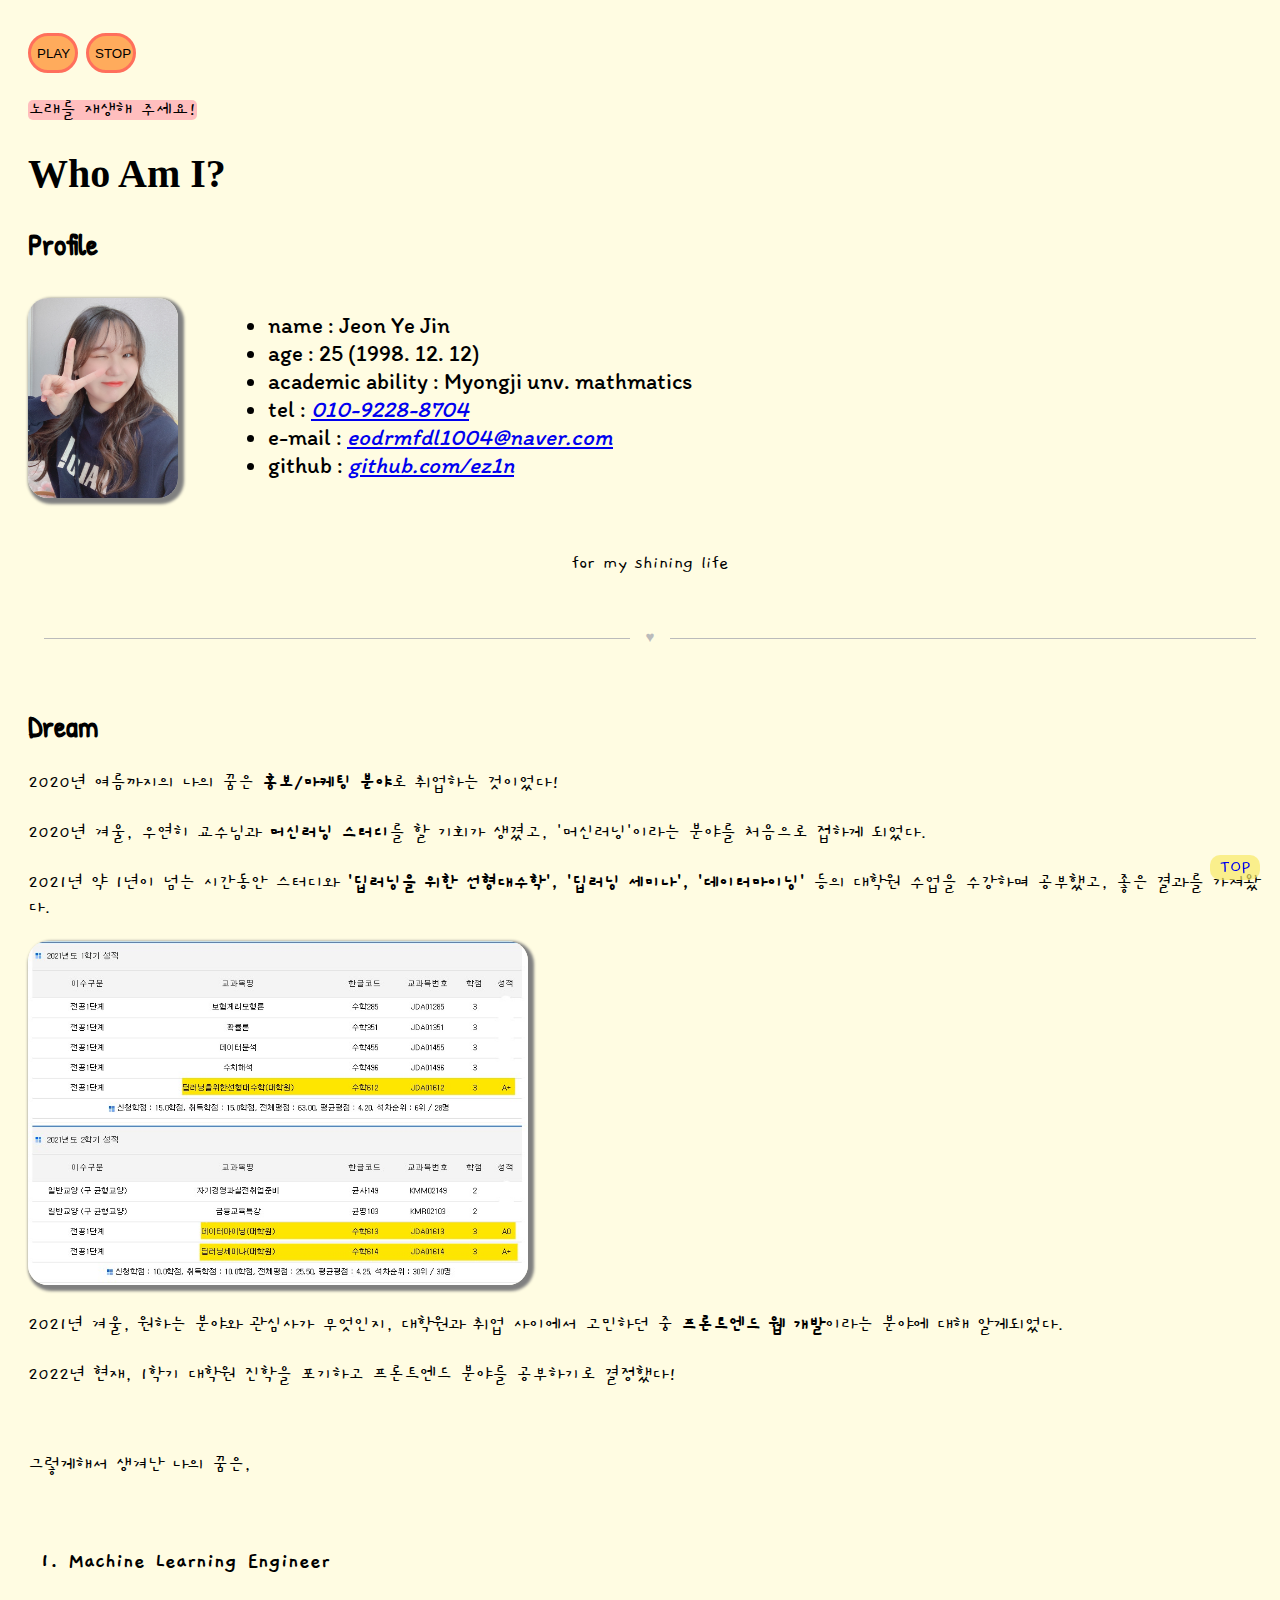
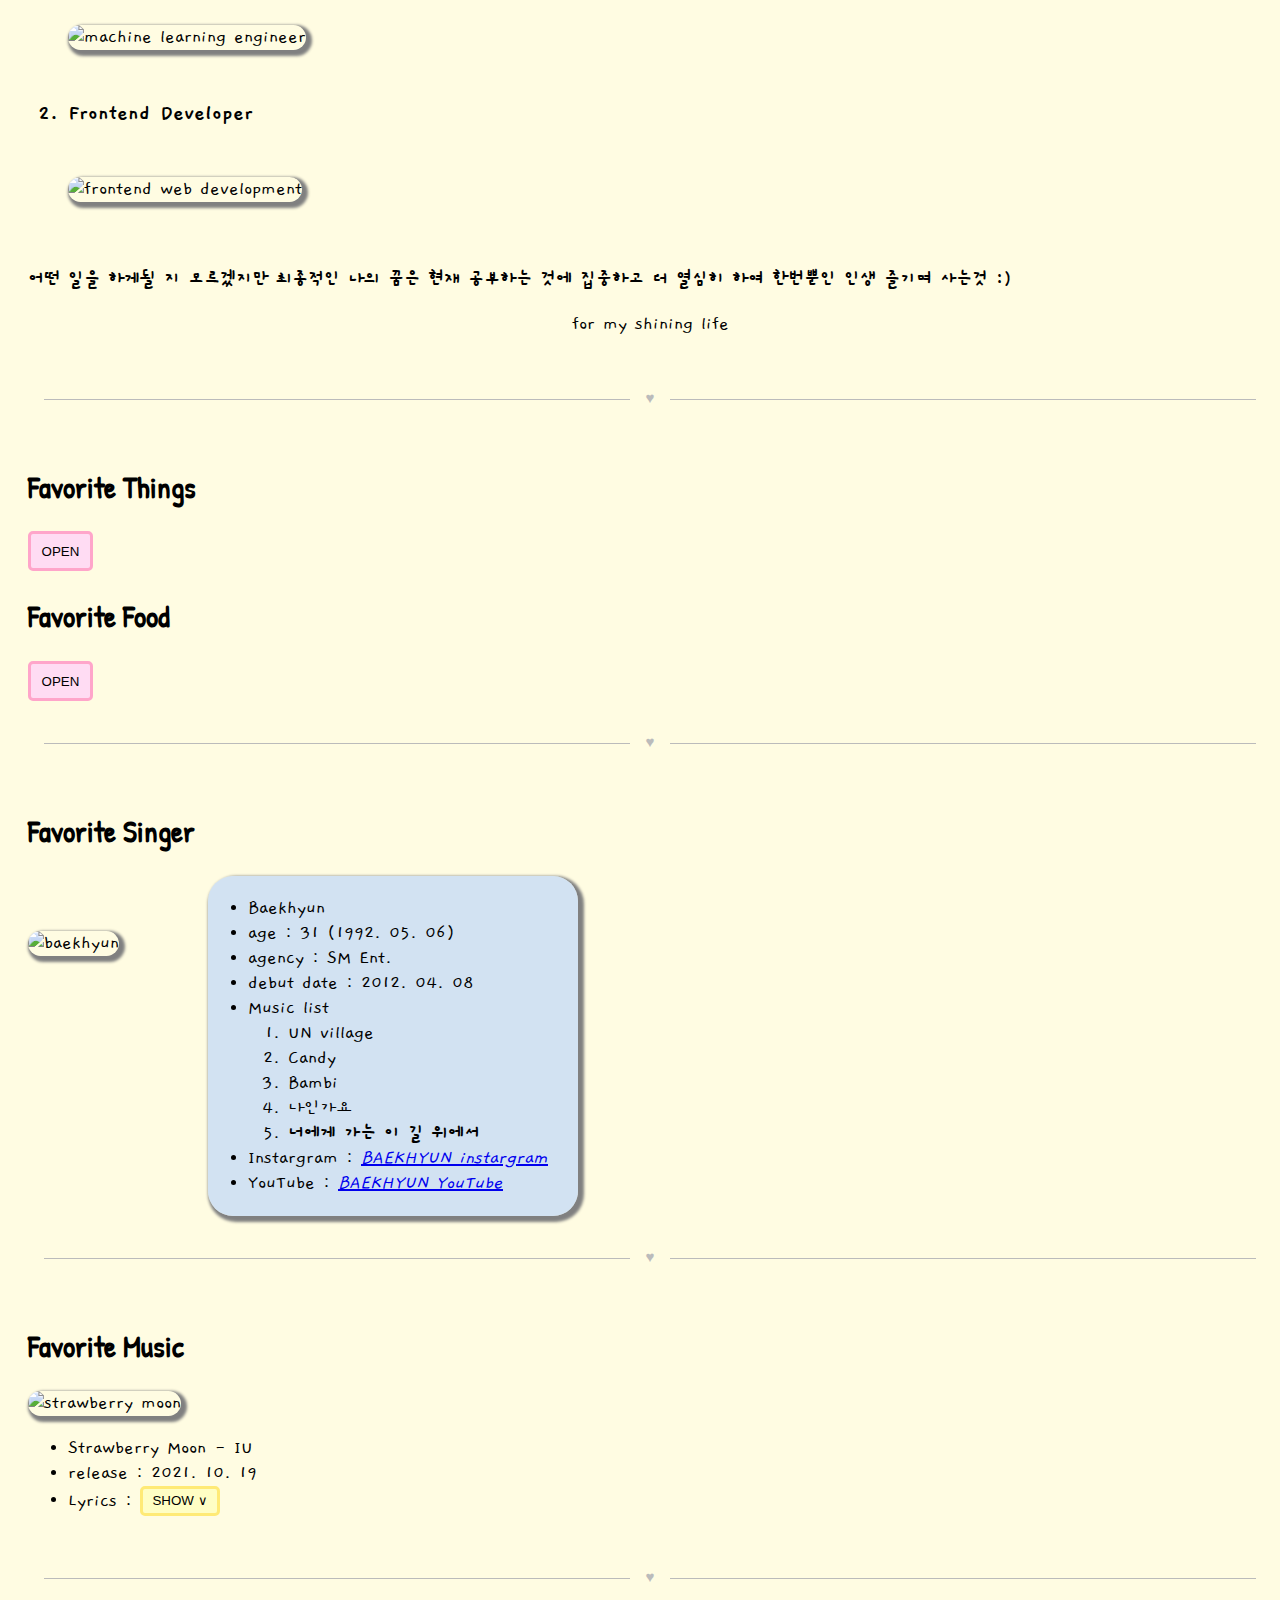
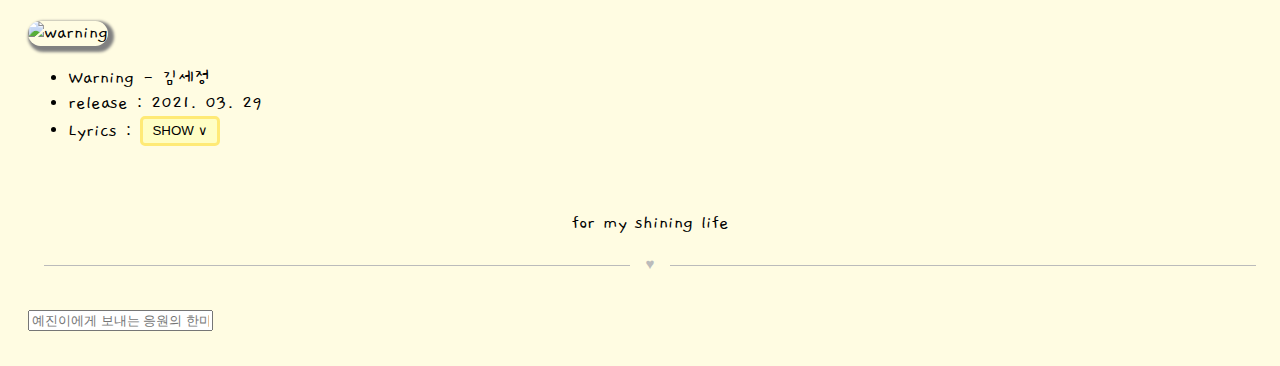
==== profile/index.html @ 033ae5cf "update my profile" ====
<!DOCTYPE html>
<html>

<head>
  <meta charset="utf-8">
  <meta name="viewport" content="width=device-width, initial-scale=1.0">
  <title>Introduce Myself</title>
  <link rel="stylesheet" href="index.css">
  <link rel="preconnect" href="https://fonts.googleapis.com">
  <link rel="preconnect" href="https://fonts.gstatic.com" crossorigin>
  <link
    href="https://fonts.googleapis.com/css2?family=Single+Day&family=Gaegu&family=Itim&family=Patrick+Hand&family=Permanent+Marker&display=swap"
    rel="stylesheet">
</head>

<body>

  <br>
  <button id="btn_play">PLAY</button>
  <button id="btn_stop">STOP</button>
  <br> <br>
  <span id="music">노래를 재생해 주세요!</span>

  <h1>Who Am I?</h1>

  <!--소개-->

  <h2 id="title">Profile</h2>

  <div id="profile">
    <div id="profile_img"><img id="img" src="imgaes/yejin.jpg" alt="yejin" title="yejin" width="150"></div>

    <div id="my_profile">
      <ul>
        <li>name : Jeon Ye Jin</li>
        <li>age : 25 (1998. 12. 12)</li>
        <li>academic ability : Myongji unv. mathmatics</li>
        <li>tel : <a href="telto:010-9228-8704"><em>010-9228-8704</em></a></li>
        <li>e-mail : <a href="mailto:eodrmfdl1004@naver.com"><em>eodrmfdl1004@naver.com</em></a></li>
        <li>github : <a href="http://www.github.com/ez1n" target="_blank"><em>github.com/ez1n</em></a></li>
      </ul>
    </div>
  </div>
  <br>
  <p align="center">for my shining life</p>
  <br>
  <div class="hr-sect" style="font-size: 15px;">♥</div> <br>

  <!--꿈-->

  <h2 id="title">Dream</h2>
  <p id="dream">
    2020년 여름까지의 나의 꿈은 <strong>홍보/마케팅 분야</strong>로 취업하는 것이었다!
    <br><br>2020년 겨울, 우연히 교수님과 <strong>머신러닝 스터디</strong>를 할 기회가 생겼고, '머신러닝'이라는 분야를 처음으로 접하게 되었다.
    <br><br>2021년 약 1년이 넘는 시간동안 스터디와 <strong>'딥러닝을 위한 선형대수학', '딥러닝 세미나', '데이터마이닝'</strong> 등의 대학원 수업을 수강하며 공부했고, 좋은 결과를
    가져왔다.
  </p>
  <img src="imgaes/grade.jpg" id="img" alt="grade" title="grade" width="500">
  <p id="dream">
    2021년 겨울, 원하는 분야와 관심사가 무엇인지, 대학원과 취업 사이에서 고민하던 중 <strong>프론트엔드 웹 개발</strong>이라는 분야에 대해 알게되었다.
    <br><br>2022년 현재, 1학기 대학원 진학을 포기하고 프론트엔드 분야를 공부하기로 결정했다!
  </p>
  <br>
  <p id="dream">그렇게해서 생겨난 나의 꿈은, </p> <br>
  <ol>
    <h3>
      <li>Machine Learning Engineer</li>
    </h3> <br>
    <img
      src="https://cdn.inflearn.com/public/courses/326805/cover/eb8e8f16-8abe-40e0-8fe9-686a8b081ac3/Artboard%201.png"
      id="img" alt="machine learning engineer" title="machine learning engineer" height="150">
    <br><br>
    <h3>
      <li>Frontend Developer</li>
    </h3> <br>
    <img src="https://blog.kakaocdn.net/dn/xZTsA/btq6nBzJfZ3/FVGyEUNJ4wwdUVN7MMKBhk/img.jpg" id="img"
      alt="frontend web development" title="frontend web development" height="150">
  </ol>
  <br>
  <p><strong>어떤 일을 하게될 지 모르겠지만 최종적인 나의 꿈은 현재 공부하는 것에 집중하고 더 열심히 하여 한번뿐인 인생 즐기며 사는것 :)</strong></p>
  <p align="center">for my shining life</p>

  <br>
  <div class="hr-sect" style="font-size: 15px;">♥</div> <br>

  <!--좋아하는 것-->

  <h2 id="title">Favorite Things</h2>
  <button id="btn_favorite_things_open">OPEN</button>
  <div id="favorite_things"></div>

  <!--좋아하는 음식-->

  <h2 id="title">Favorite Food</h2>
  <button id="btn_favorite_food_open">OPEN</button>
  <div id="favorite_food"></div>
  <br>
  <div class="hr-sect" style="font-size: 15px;">♥</div> <br>

  <!--좋아하는 가수-->

  <h2 id="title">Favorite Singer</h2>
  <div id="favorite_singer">
    <div id="favorite_singer_img">
      <img id="img"
        src="http://file3.instiz.net/data/cached_img/upload/2018/09/09/3/add18847a7efe98b376d1e7bfe4975ae.jpg"
        alt="baekhyun" title="favorite singer" width="150">
    </div>
    <div id="singer">
      <ul>
        <li>Baekhyun</li>
        <li>age : 31 (1992. 05. 06)</li>
        <li>agency : SM Ent.</li>
        <li>debut date : 2012. 04. 08</li>
        <li>Music list</li>
        <ol>
          <li>UN village</li>
          <li>Candy</li>
          <li>Bambi</li>
          <li id=>나인가요</li>
          <li><strong>너에게 가는 이 길 위에서</strong></li>
        </ol>
        <li>Instargram : <a href="https://www.instagram.com/baekhyunee_exo/" target="_blank"><em>BAEKHYUN
              instargram</em></a></li>
        <li>YouTube : <a href="https://www.youtube.com/c/baekhyun" target="_blank"><em>BAEKHYUN YouTube</em></a></li>
      </ul>
    </div>
  </div>
  <br>
  <div class="hr-sect" style="font-size: 15px;">♥</div> <br>

  <!--좋아하는 노래-->

  <h2 id="title">Favorite Music</h2>
  <img
    src="https://cdnimg.melon.co.kr/cm2/album/images/107/43/453/10743453_20211018165252_500.jpg?4a230414088a35eeff232020daf65806"
    id="img" alt="strawberry moon" title="IU-strawberry moon" width="150">
  <ul>
    <li>Strawberry Moon - IU</li>
    <li>release : 2021. 10. 19</li>
    <li>Lyrics : <button id="btn_IU_lyrics">SHOW ∨</button>
      <div id="strawberry_moon_lyrics"></div>
    </li>

  </ul> <br>
  <div class="hr-sect" style="font-size: 15px;">♥</div>
  <br>
  <img src="https://image.bugsm.co.kr/album/images/500/40383/4038340.jpg" id="img" alt="warning" title="김세정-warning"
    width="150">
  <ul>
    <li>Warning - 김세정</li>
    <li>release : 2021. 03. 29</li>
    <li>Lyrics : <button id="btn_sj_lyrics">SHOW ∨</button>
      <div id="warning_lyrics"></div>
    </li>
  </ul>
  <br>
  <p align="center">for my shining life</p>
  <div class="hr-sect" style="font-size: 15px;">♥</div> <br>

  <input id="cheer_message" type="text" placeholder="예진이에게 보내는 응원의 한마디!">


  <br> <br>
  <div id="top">
    <a href="#btn_play">
      <div id="top">TOP</div>
    </a>
  </div>

  <script src="index.js"></script>
</body>

</html>
---- profile/index.css ----
body {
    font-family: 'Gaegu', cursive;
    font-size: 20px;
    background-color: rgba(255, 251, 218, 0.781);
    padding-left: 20px;
    /*드래그 방지*/
    -webkit-user-select:none; 
    -moz-user-select:none; 
    -ms-user-select:none; 
    user-select:none;
}

h1 {
    font-family: 'Permanent Marker', cursive;
}

h2 {
    font-family: 'Patrick Hand', cursive;
}

#my_profile {
    font-family: 'Itim', cursive;
    font-size: 23px;
}

a:hover {
    color: lightpink;
}

#singer {
    background-color: rgba(182, 210, 252, 0.61);
    width: 370px; height: auto;
    border-radius: 25px;
    box-shadow: 3px 3px 3px 3px gray;
}

#lyrics {
    font-family: 'Single Day', cursive;
}

#img {
    border-radius: 20px;
    box-shadow: 3px 3px 3px 3px gray;
}

button {
    width:50px; height: 40px;
    background-color: rgb(255, 171, 92);
    border-radius: 70px;
    border: 3px solid rgb(255, 111, 92);
}

button:hover {
    cursor:pointer;
    background-color: rgb(255, 133, 20);
    box-shadow: 2px 2px 2px 2px lightgray;
}

#music {
    background-color: rgb(255, 190, 190);
    border-radius: 5px;
}

#profile {
    display: flex;
}

#profile_img {
    padding-top: 10px;
    width: 200px;
}

#my_profile {
    width: 500px;
}

#family {
    display: flex;
}

#family_members {
    width: 180px;
    text-align: center;
}

#travel {
    display: flex;
}

#trip {
    width: 180px;
    text-align: center;
    padding-bottom: 10px;
}

#friends {
    display: flex;
}

#friends_members {
    width: 180px;
    text-align: center;
    padding-right: 30px;
    padding-bottom: 10px;
}

#food {
    display: flex;
}

#favorite_food_list {
    width: 180px;
    text-align: center;
}

#btn_favorite_things_open {
    width: 65px;
    border-radius: 5px;
    border-color: rgb(255, 165, 202);
    background-color: rgba(255, 215, 245, 0.884);
}

#btn_favorite_food_open {
    width: 65px;
    border-radius: 5px;
    border-color: rgb(255, 165, 202);
    background-color: rgba(255, 215, 245, 0.884);
}


#top {
    position: fixed; 
    bottom: 20px;
    right: 20px;
    width: 50px;
    text-align: center;
    background-color: rgba(248, 233, 101, 0.685);
    border-radius: 10px;
}

html{
    scroll-behavior: smooth;
}

#favorite_singer {
    display: flex;
}

#favorite_singer_img {
    width: 180px;
    padding-top:55px;
}

#btn_sj_lyrics {
    width: 80px; height: 30px;
    border-radius: 5px;
    border-color: rgb(255, 234, 118);
    background-color: rgba(255, 254, 190, 0.829);
}

#btn_IU_lyrics {
    width: 80px; height: 30px;
    border-radius: 5px;
    border-color: rgb(255, 234, 118);
    background-color: rgba(255, 254, 190, 0.829);
}

#strawberry_moon_lyrics_part:hover {
    background-color:rgba(225, 174, 255, 0.322) ;
    border-radius: 10px;
    padding-left: 10px;
    padding-right: 10px;
    max-width: max-content;
}

#warning_lyrics_part:hover {
    background-color:rgba(255, 174, 241, 0.322) ;
    border-radius: 10px;
    padding-left: 10px;
    padding-right: 10px;
    max-width: max-content;
}

#text{
    height: 30px;
    width: 300px;
    text-align: center;
    background-color: rgb(218, 240, 255);
    border-color: rgb(130, 205, 255);
}

/*하트 라인*/

.hr-sect {
    display: flex;
    flex-basis: 100%;
    align-items: center;
    color: #bbb;
    font-size: 12px;
    margin: 8px 0px;
  }
  .hr-sect::before,
  .hr-sect::after {
    content: "";
    flex-grow: 1;
    background: #bbb;
    height: 1px;
    font-size: 0px;
    line-height: 0px;
    margin: 0px 16px;
  }
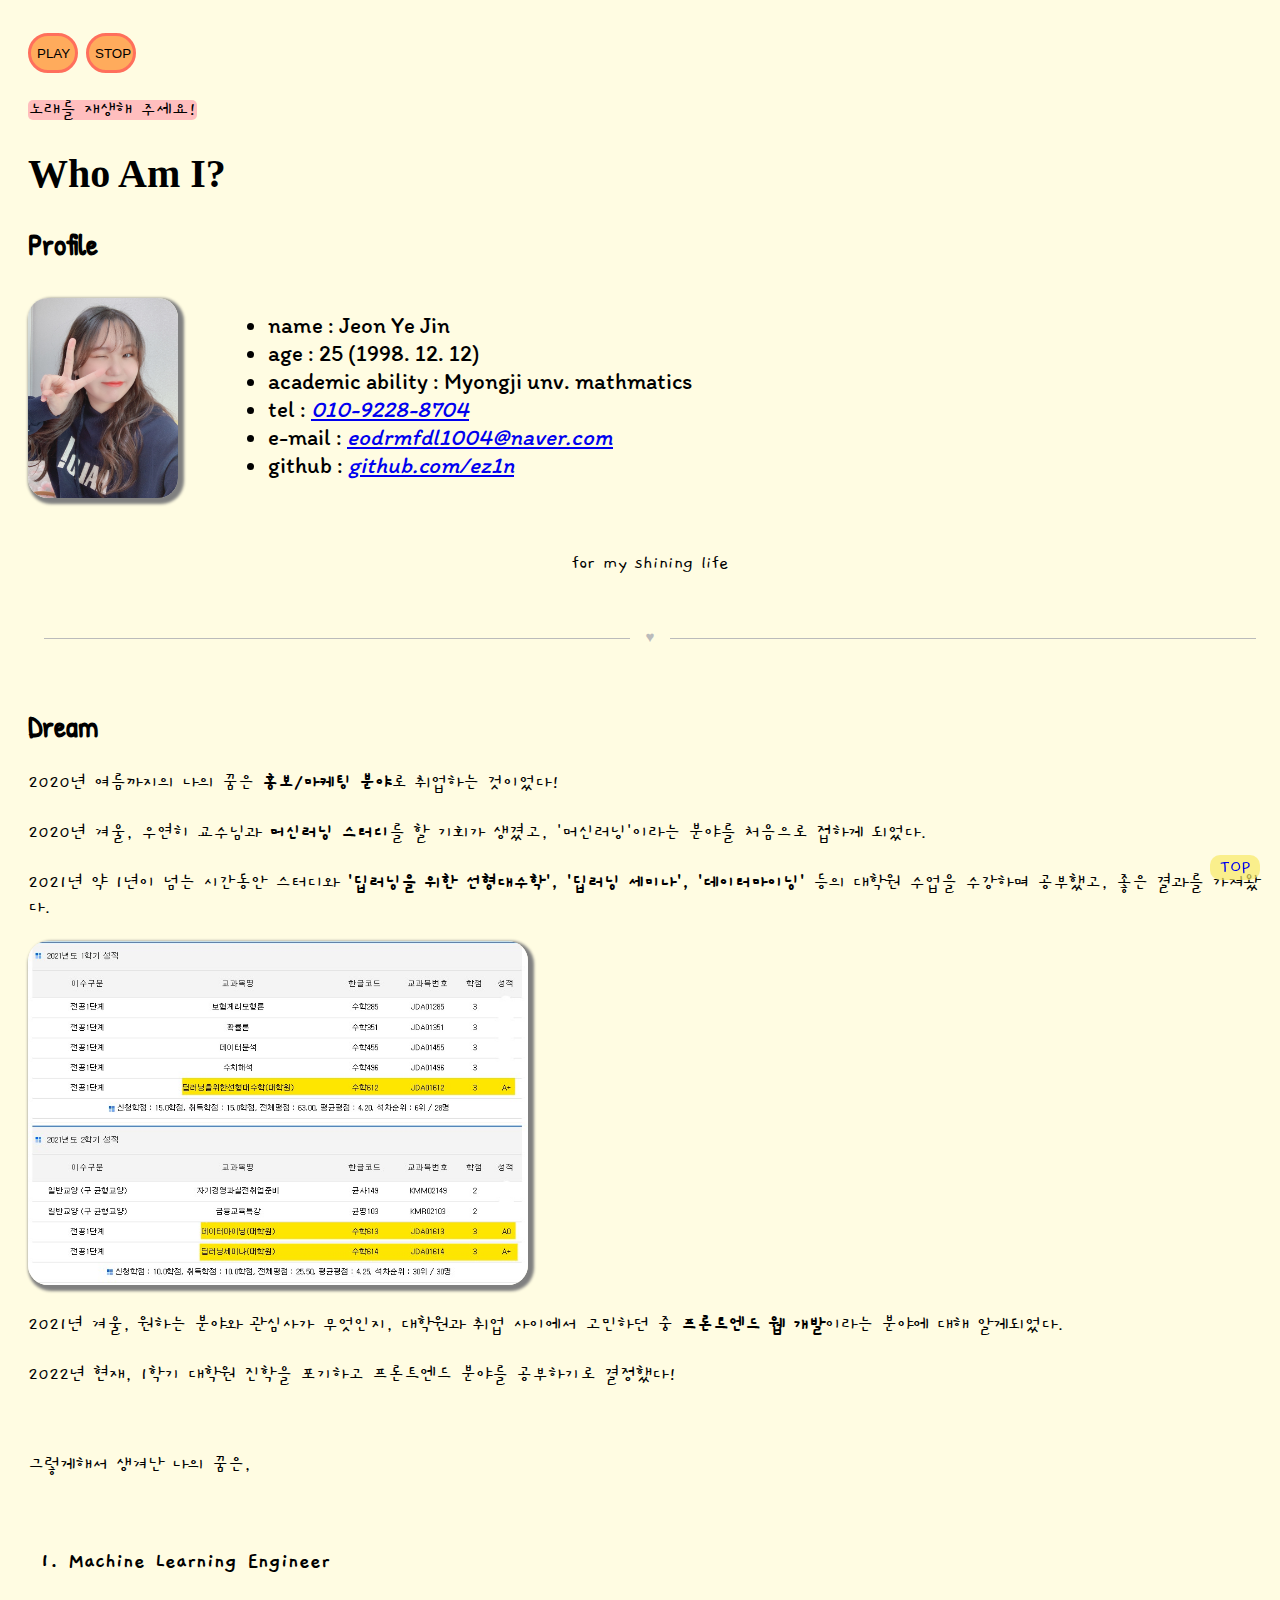
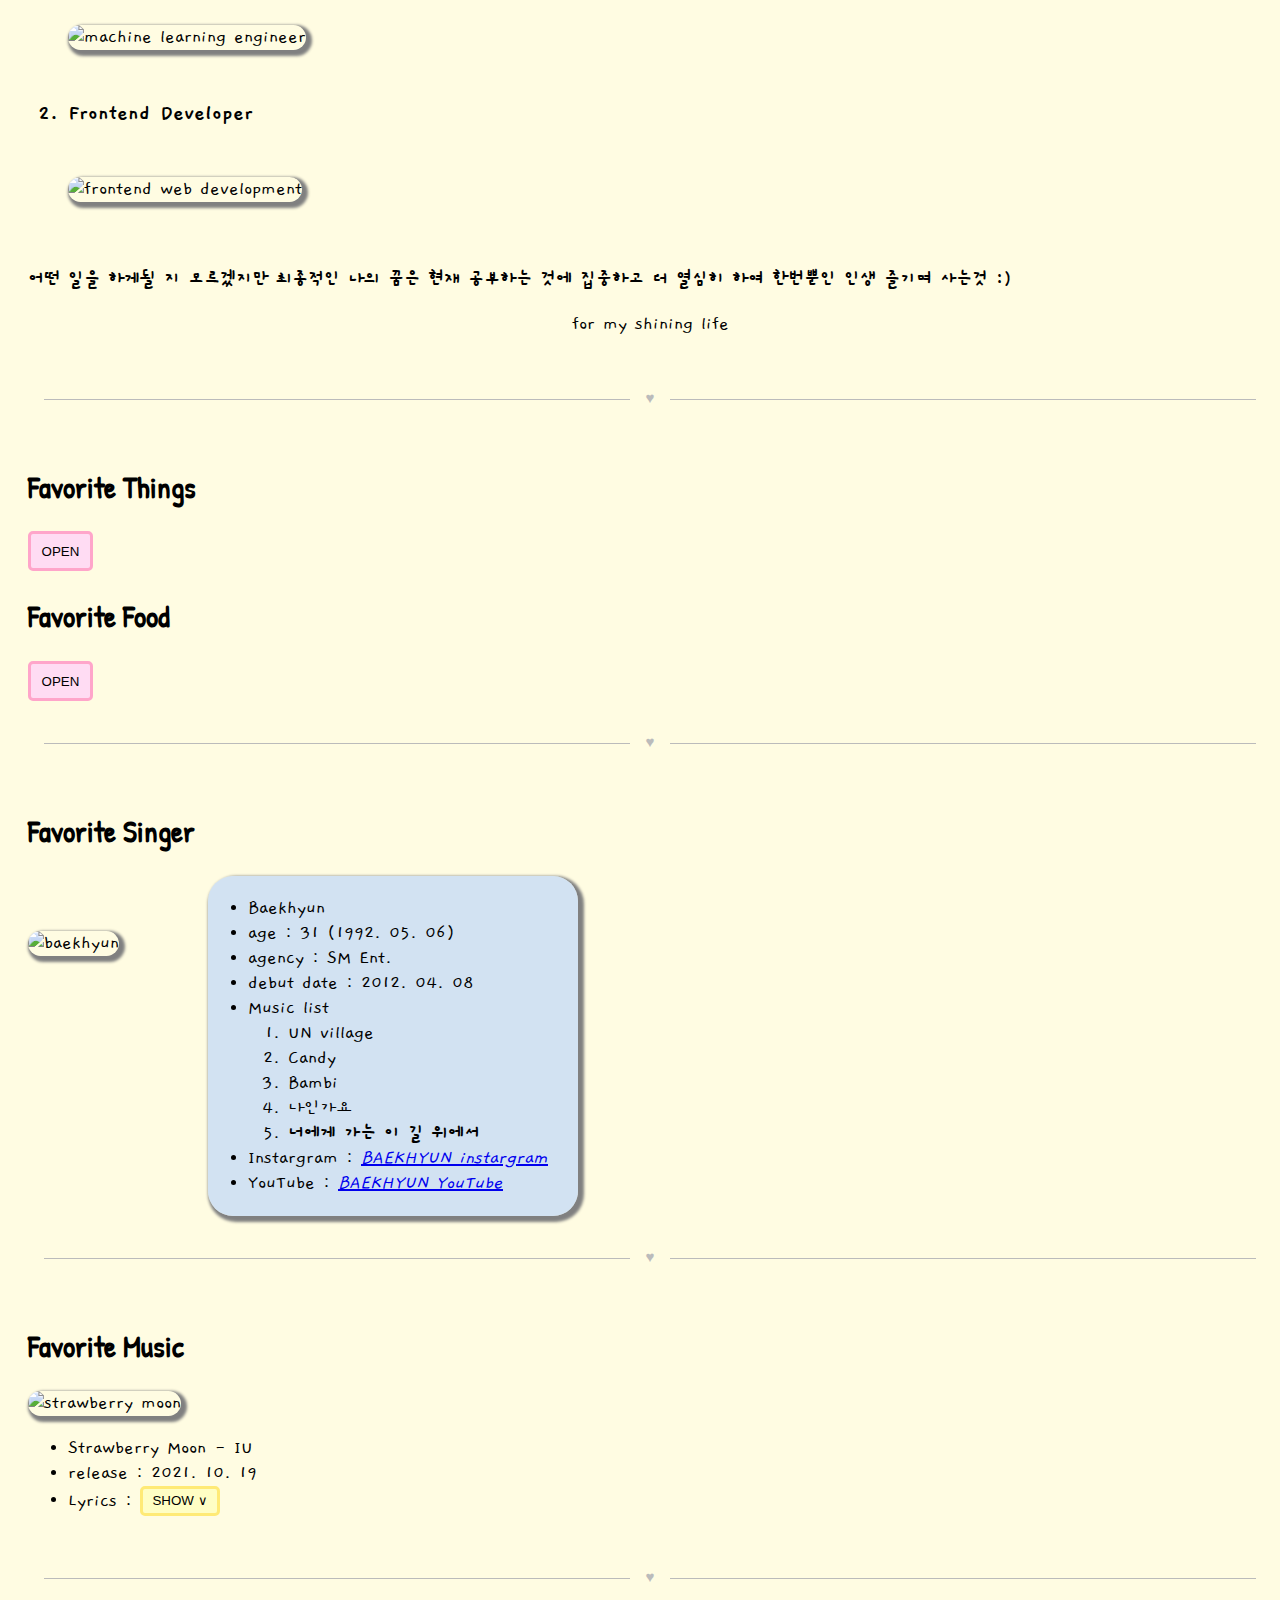
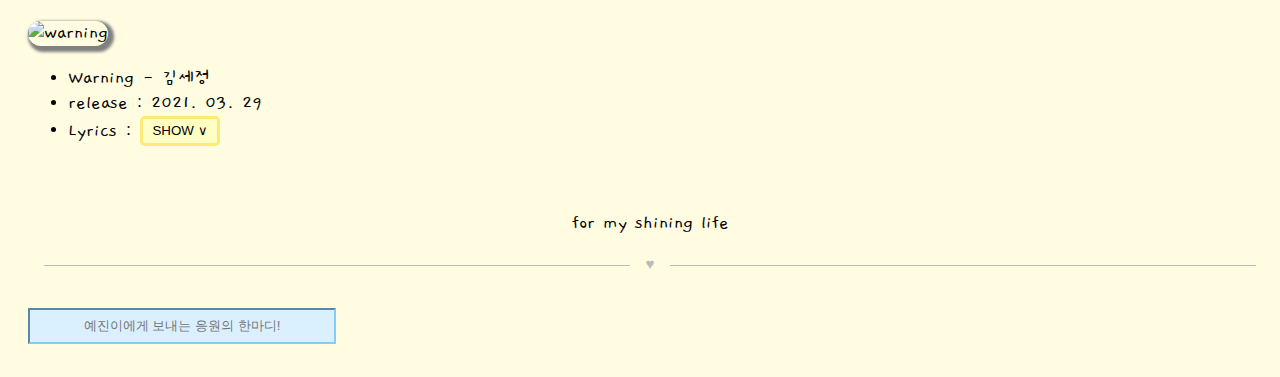
==== commit 30e1f6a1: "update my profile" ====
--- a/profile/index.html
+++ b/profile/index.html
@@ -28,7 +28,7 @@
   <h2 id="title">Profile</h2>
 
   <div id="profile">
-    <div id="profile_img"><img id="img" src="imgaes/yejin.jpg" alt="yejin" title="yejin" width="150"></div>
+    <div id="profile_img"><img id="img" src="images/yejin.jpg" alt="yejin" title="yejin" width="150"></div>
 
     <div id="my_profile">
       <ul>
@@ -55,7 +55,7 @@
     <br><br>2021년 약 1년이 넘는 시간동안 스터디와 <strong>'딥러닝을 위한 선형대수학', '딥러닝 세미나', '데이터마이닝'</strong> 등의 대학원 수업을 수강하며 공부했고, 좋은 결과를
     가져왔다.
   </p>
-  <img src="imgaes/grade.jpg" id="img" alt="grade" title="grade" width="500">
+  <img src="images/grade.jpg" id="img" alt="grade" title="grade" width="500">
   <p id="dream">
     2021년 겨울, 원하는 분야와 관심사가 무엇인지, 대학원과 취업 사이에서 고민하던 중 <strong>프론트엔드 웹 개발</strong>이라는 분야에 대해 알게되었다.
     <br><br>2022년 현재, 1학기 대학원 진학을 포기하고 프론트엔드 분야를 공부하기로 결정했다!
--- a/profile/index.css
+++ b/profile/index.css
@@ -181,7 +181,7 @@
     max-width: max-content;
 }
 
-#text{
+#cheer_message{
     height: 30px;
     width: 300px;
     text-align: center;
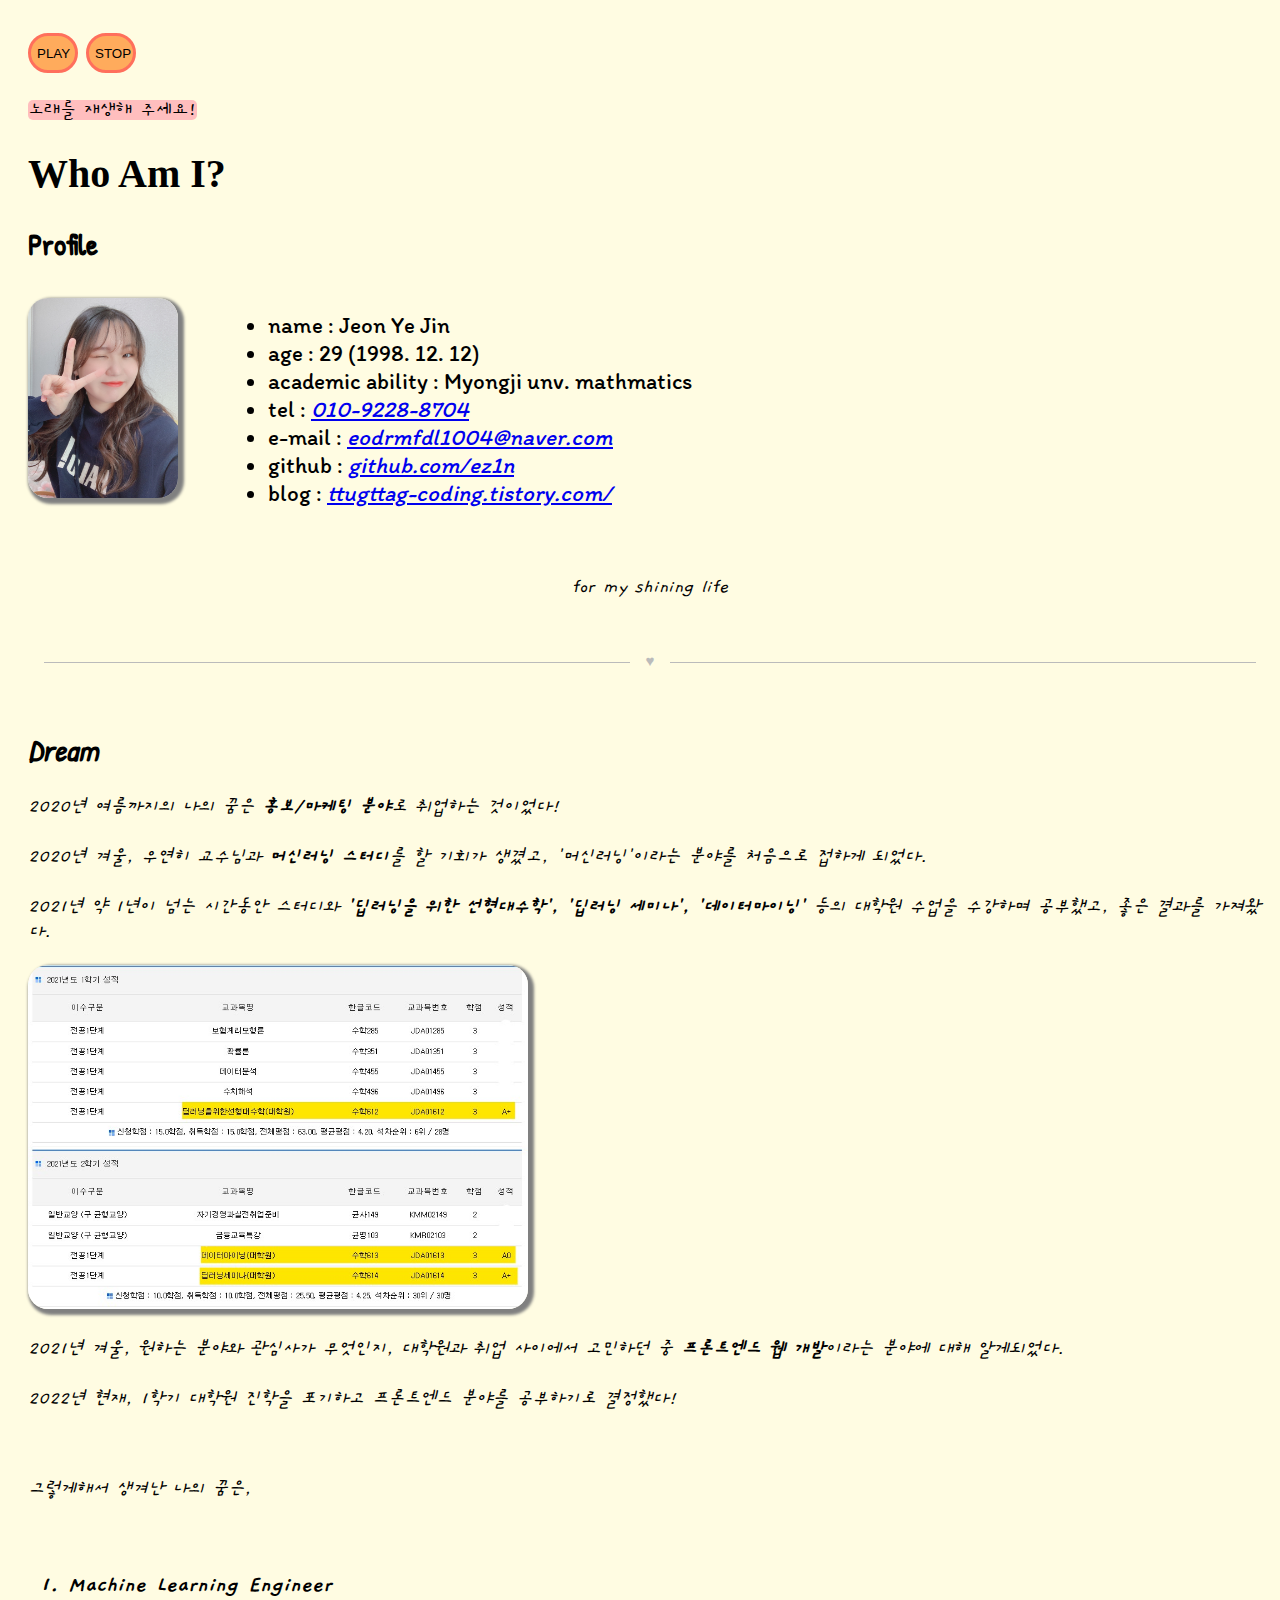
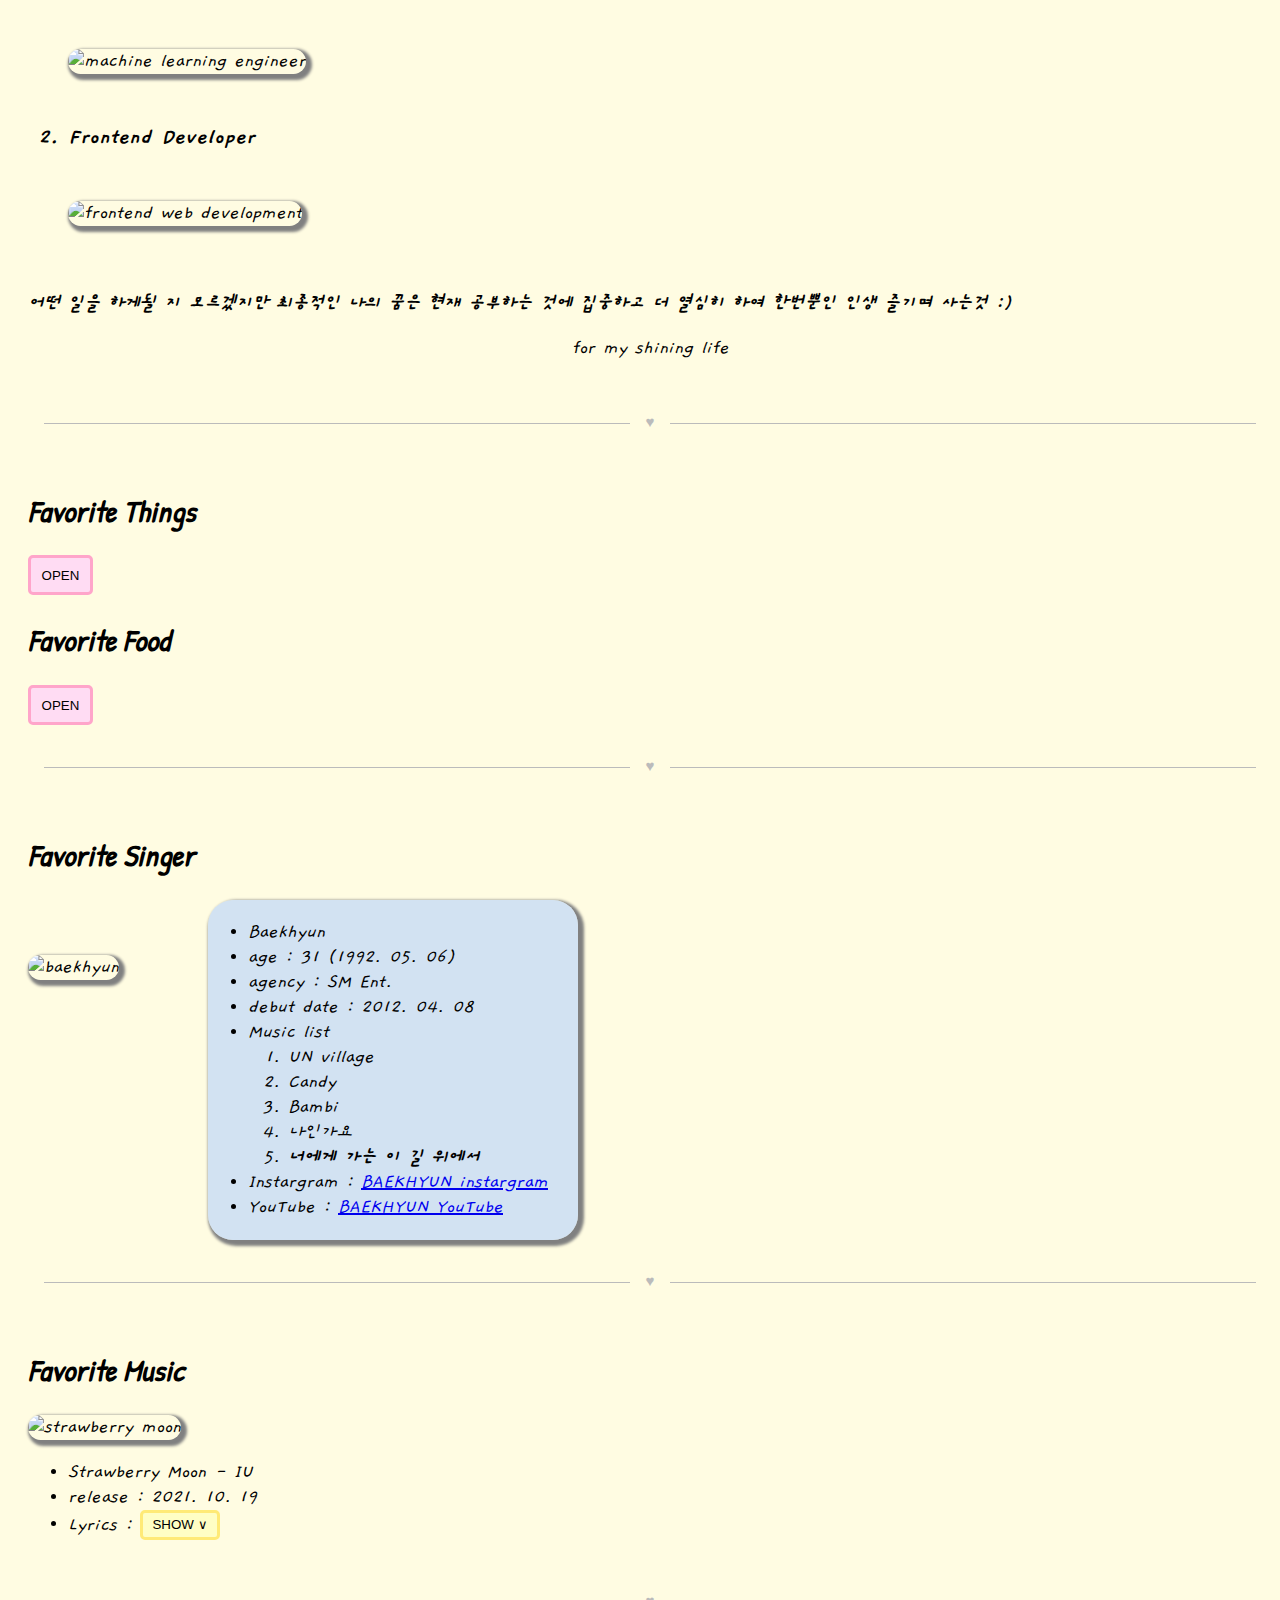
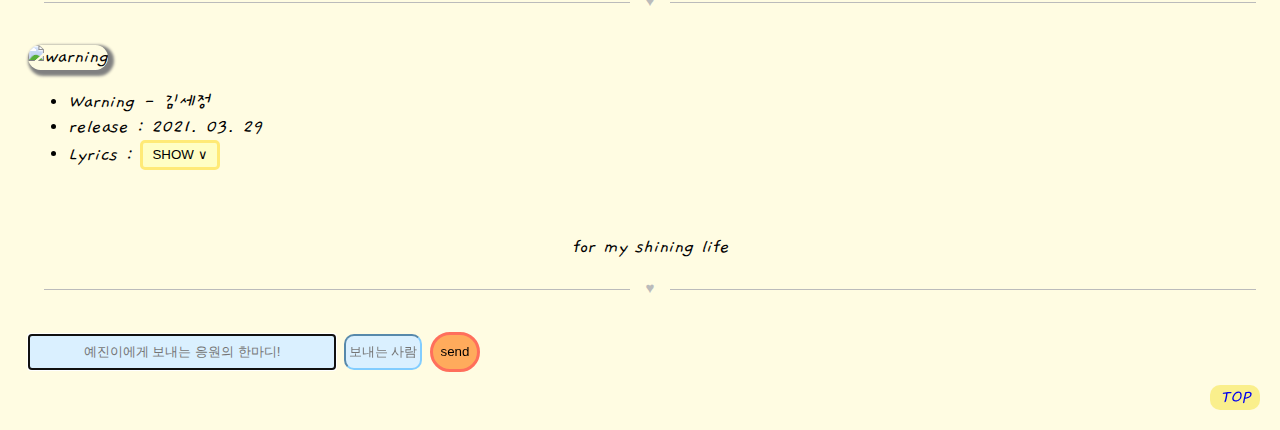
==== commit 6d974bfe: "refactoring" ====
--- a/profile/index.html
+++ b/profile/index.html
@@ -11,10 +11,10 @@
   <link
     href="https://fonts.googleapis.com/css2?family=Single+Day&family=Gaegu&family=Itim&family=Patrick+Hand&family=Permanent+Marker&display=swap"
     rel="stylesheet">
+  <link href="images/icon.png" rel="shortcut icon" type="image/x-icon">
 </head>
 
 <body>
-
   <br>
   <button id="btn_play">PLAY</button>
   <button id="btn_stop">STOP</button>
@@ -33,11 +33,12 @@
     <div id="my_profile">
       <ul>
         <li>name : Jeon Ye Jin</li>
-        <li>age : 25 (1998. 12. 12)</li>
+        <li>age : <span id="age"></span> (1998. 12. 12)</li>
         <li>academic ability : Myongji unv. mathmatics</li>
         <li>tel : <a href="telto:010-9228-8704"><em>010-9228-8704</em></a></li>
         <li>e-mail : <a href="mailto:eodrmfdl1004@naver.com"><em>eodrmfdl1004@naver.com</em></a></li>
         <li>github : <a href="http://www.github.com/ez1n" target="_blank"><em>github.com/ez1n</em></a></li>
+        <li>blog : <a href="https://ttugttag-coding.tistory.com/" target="_blank"><em>ttugttag-coding.tistory.com/<em></a></li>
       </ul>
     </div>
   </div>
@@ -158,7 +159,11 @@
   <p align="center">for my shining life</p>
   <div class="hr-sect" style="font-size: 15px;">♥</div> <br>
 
+
   <input id="cheer_message" type="text" placeholder="예진이에게 보내는 응원의 한마디!">
+  <input id="from_name" type="text" placeholder="보내는 사람">
+  <input id="send_btn" type="submit" value="send">
+  <div id="logs"></div>
 
 
   <br> <br>
@@ -169,6 +174,15 @@
   </div>
 
   <script src="index.js"></script>
+  <script type="text/javascript" src="https://cdn.jsdelivr.net/npm/@emailjs/browser@3/dist/email.min.js"></script>
+  <script type="text/javascript">
+    (function() {
+    emailjs.init("user_QWY151hZWPE3JDJdqX4NS");
+    })();
+  </script>
+
+  
+
 </body>
 
 </html>--- a/profile/index.css
+++ b/profile/index.css
@@ -43,14 +43,15 @@
     box-shadow: 3px 3px 3px 3px gray;
 }
 
-button {
+button, #send_btn {
     width:50px; height: 40px;
     background-color: rgb(255, 171, 92);
     border-radius: 70px;
     border: 3px solid rgb(255, 111, 92);
-}
-
-button:hover {
+    cursor: pointer;
+}
+
+button:hover, #send_btn:hover {
     cursor:pointer;
     background-color: rgb(255, 133, 20);
     box-shadow: 2px 2px 2px 2px lightgray;
@@ -113,20 +114,12 @@
     text-align: center;
 }
 
-#btn_favorite_things_open {
-    width: 65px;
+#btn_favorite_food_open, #btn_favorite_things_open {
+    width: 65px; height: 40px;
     border-radius: 5px;
     border-color: rgb(255, 165, 202);
     background-color: rgba(255, 215, 245, 0.884);
 }
-
-#btn_favorite_food_open {
-    width: 65px;
-    border-radius: 5px;
-    border-color: rgb(255, 165, 202);
-    background-color: rgba(255, 215, 245, 0.884);
-}
-
 
 #top {
     position: fixed; 
@@ -151,20 +144,13 @@
     padding-top:55px;
 }
 
-#btn_sj_lyrics {
+#btn_IU_lyrics, #btn_sj_lyrics {
     width: 80px; height: 30px;
     border-radius: 5px;
     border-color: rgb(255, 234, 118);
     background-color: rgba(255, 254, 190, 0.829);
 }
 
-#btn_IU_lyrics {
-    width: 80px; height: 30px;
-    border-radius: 5px;
-    border-color: rgb(255, 234, 118);
-    background-color: rgba(255, 254, 190, 0.829);
-}
-
 #strawberry_moon_lyrics_part:hover {
     background-color:rgba(225, 174, 255, 0.322) ;
     border-radius: 10px;
@@ -185,6 +171,15 @@
     height: 30px;
     width: 300px;
     text-align: center;
+    background-color: rgb(218, 240, 255);
+    border-color: rgb(130, 205, 255);
+}
+
+#from_name {
+    height: 30px;
+    width: 70px;
+    text-align: center;
+    border-radius: 10px;
     background-color: rgb(218, 240, 255);
     border-color: rgb(130, 205, 255);
 }
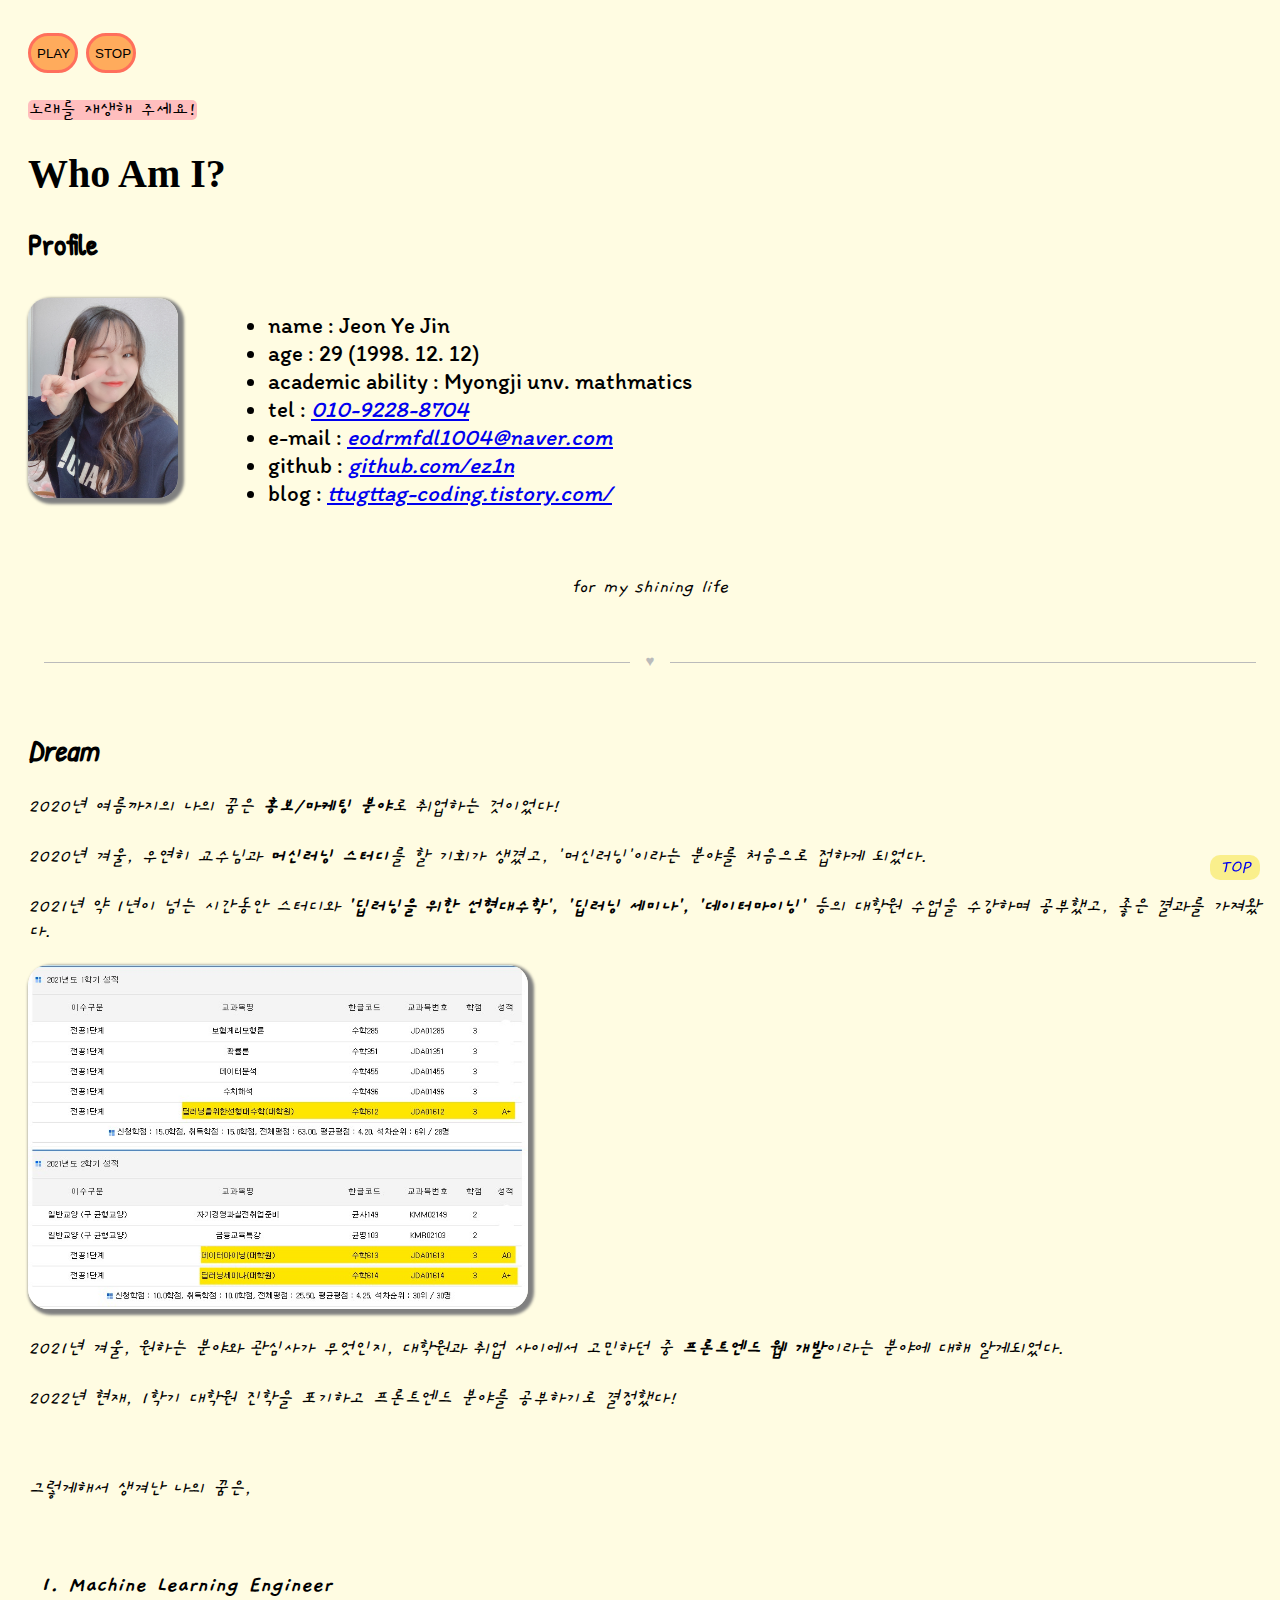
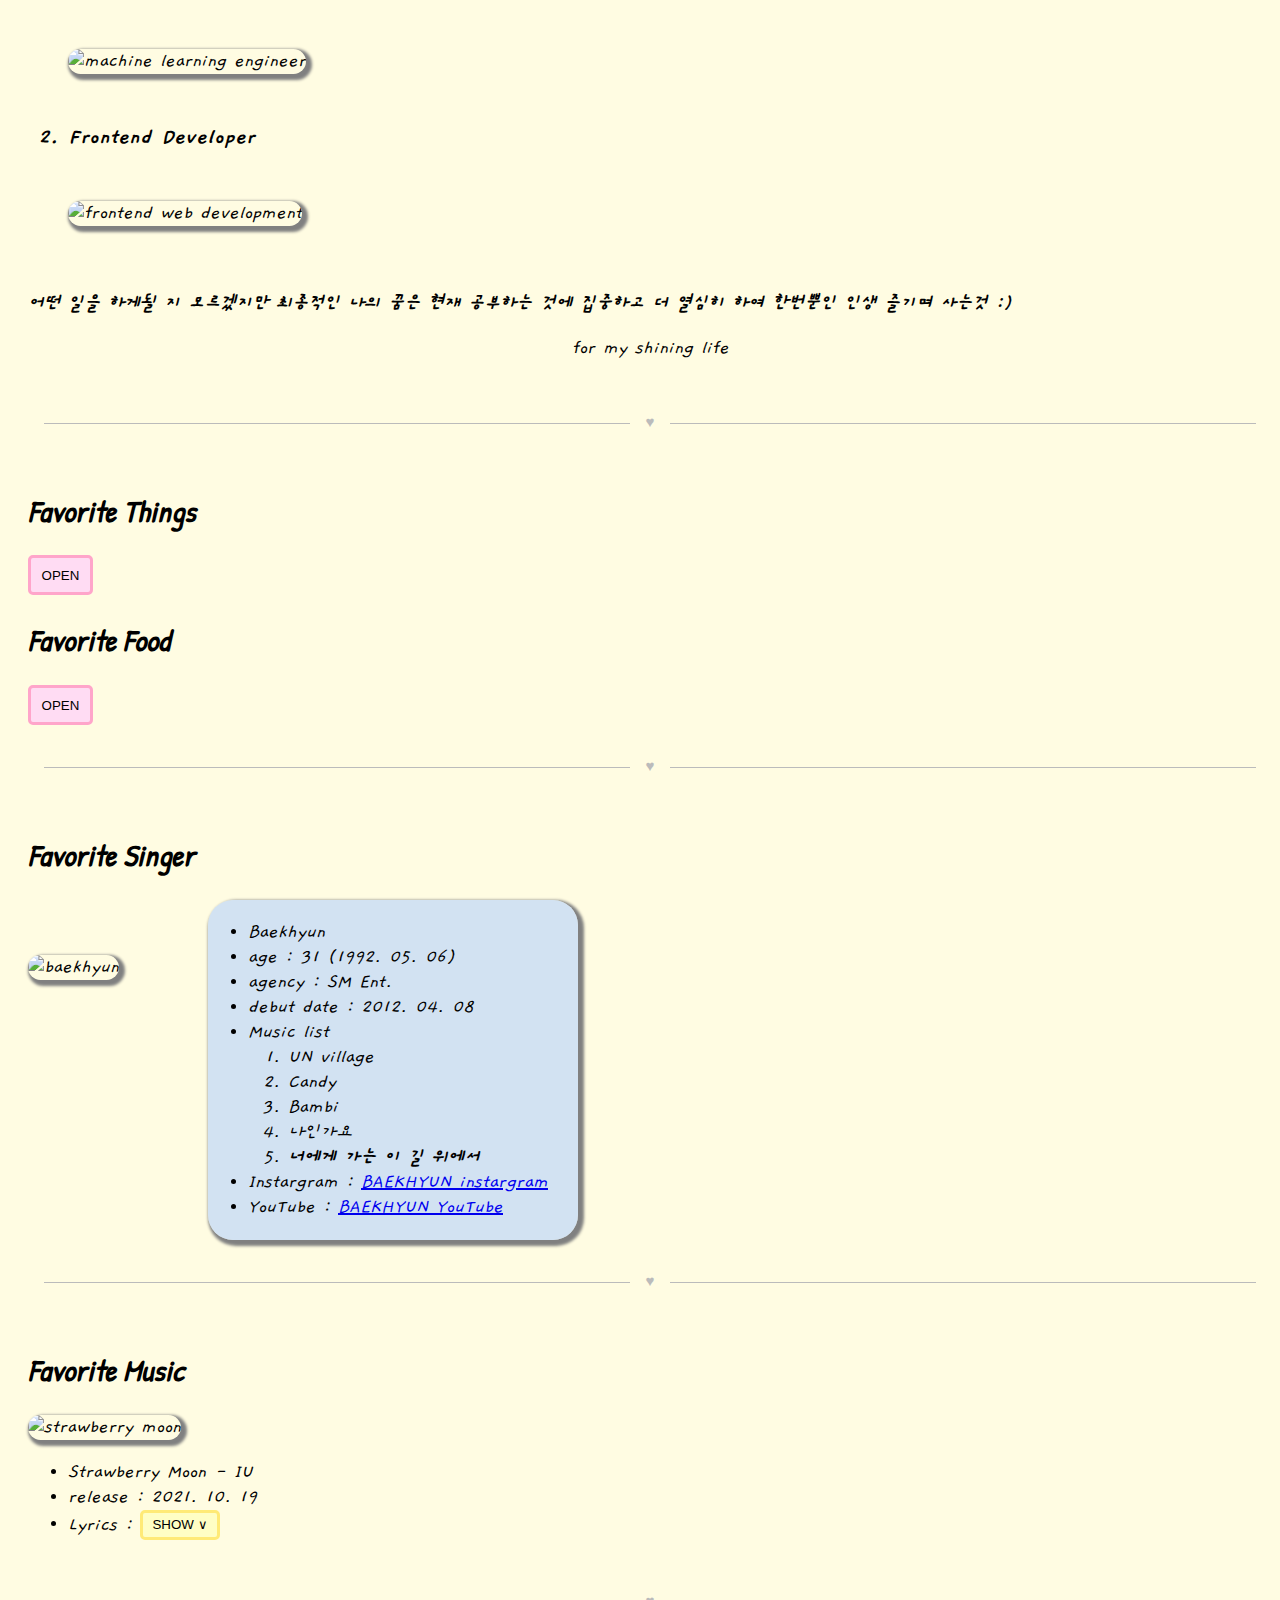
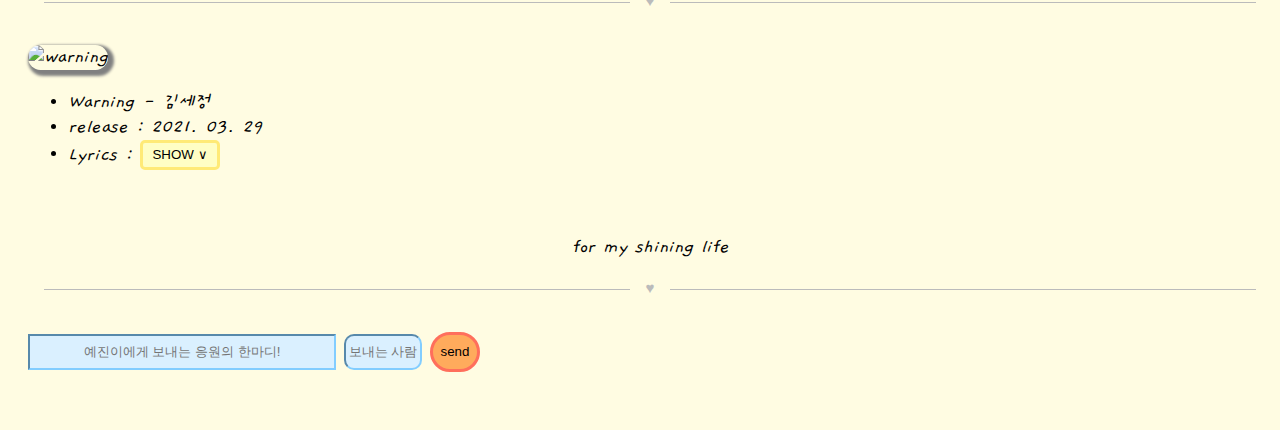
==== commit f6f510c7: "update turn off autocomplete" ====
--- a/profile/index.html
+++ b/profile/index.html
@@ -38,7 +38,8 @@
         <li>tel : <a href="telto:010-9228-8704"><em>010-9228-8704</em></a></li>
         <li>e-mail : <a href="mailto:eodrmfdl1004@naver.com"><em>eodrmfdl1004@naver.com</em></a></li>
         <li>github : <a href="http://www.github.com/ez1n" target="_blank"><em>github.com/ez1n</em></a></li>
-        <li>blog : <a href="https://ttugttag-coding.tistory.com/" target="_blank"><em>ttugttag-coding.tistory.com/<em></a></li>
+        <li>blog : <a href="https://ttugttag-coding.tistory.com/"
+            target="_blank"><em>ttugttag-coding.tistory.com/<em></a></li>
       </ul>
     </div>
   </div>
@@ -160,8 +161,8 @@
   <div class="hr-sect" style="font-size: 15px;">♥</div> <br>
 
 
-  <input id="cheer_message" type="text" placeholder="예진이에게 보내는 응원의 한마디!">
-  <input id="from_name" type="text" placeholder="보내는 사람">
+  <input id="cheer_message" type="text" placeholder="예진이에게 보내는 응원의 한마디!" autocomplete="off">
+  <input id="from_name" type="text" placeholder="보내는 사람" autocomplete="off">
   <input id="send_btn" type="submit" value="send">
   <div id="logs"></div>
 
@@ -176,12 +177,12 @@
   <script src="index.js"></script>
   <script type="text/javascript" src="https://cdn.jsdelivr.net/npm/@emailjs/browser@3/dist/email.min.js"></script>
   <script type="text/javascript">
-    (function() {
-    emailjs.init("user_QWY151hZWPE3JDJdqX4NS");
-    })();
+    (function () {
+      emailjs.init("user_QWY151hZWPE3JDJdqX4NS");
+    })()
   </script>
 
-  
+
 
 </body>
 
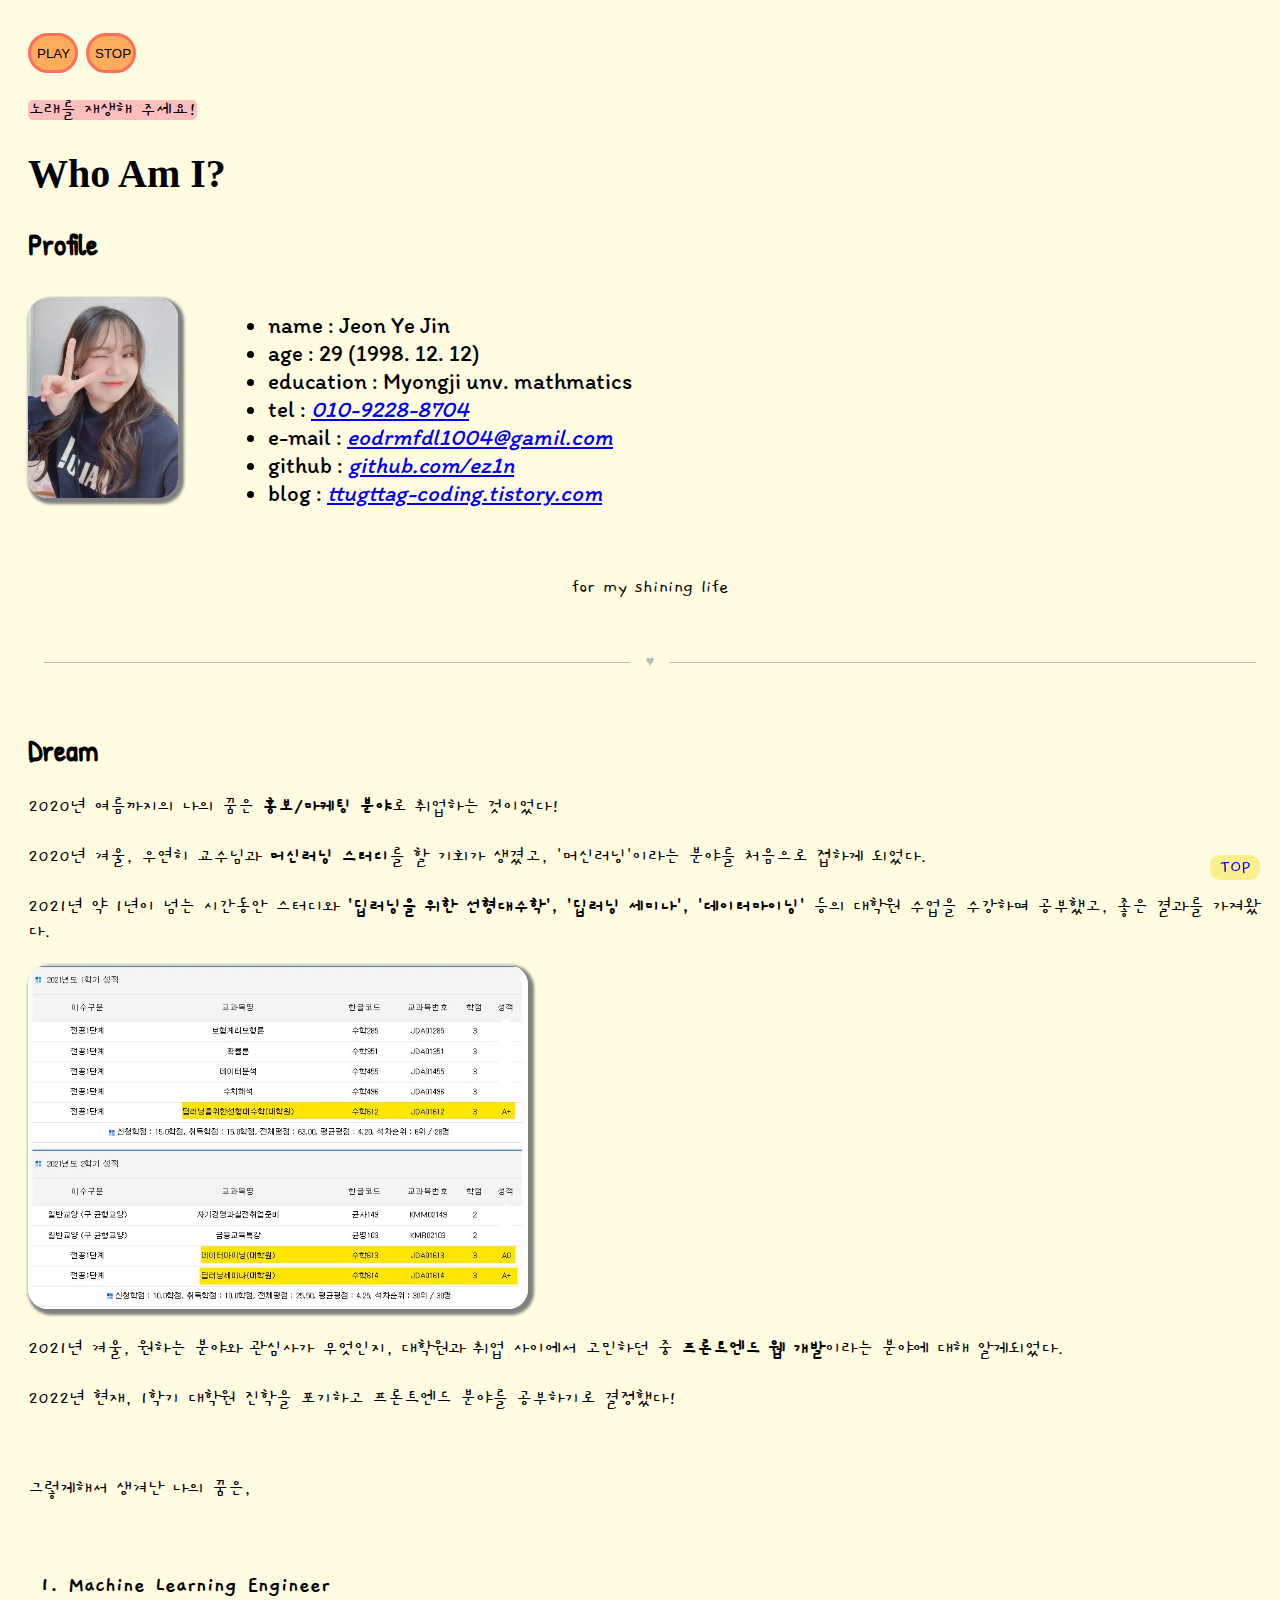
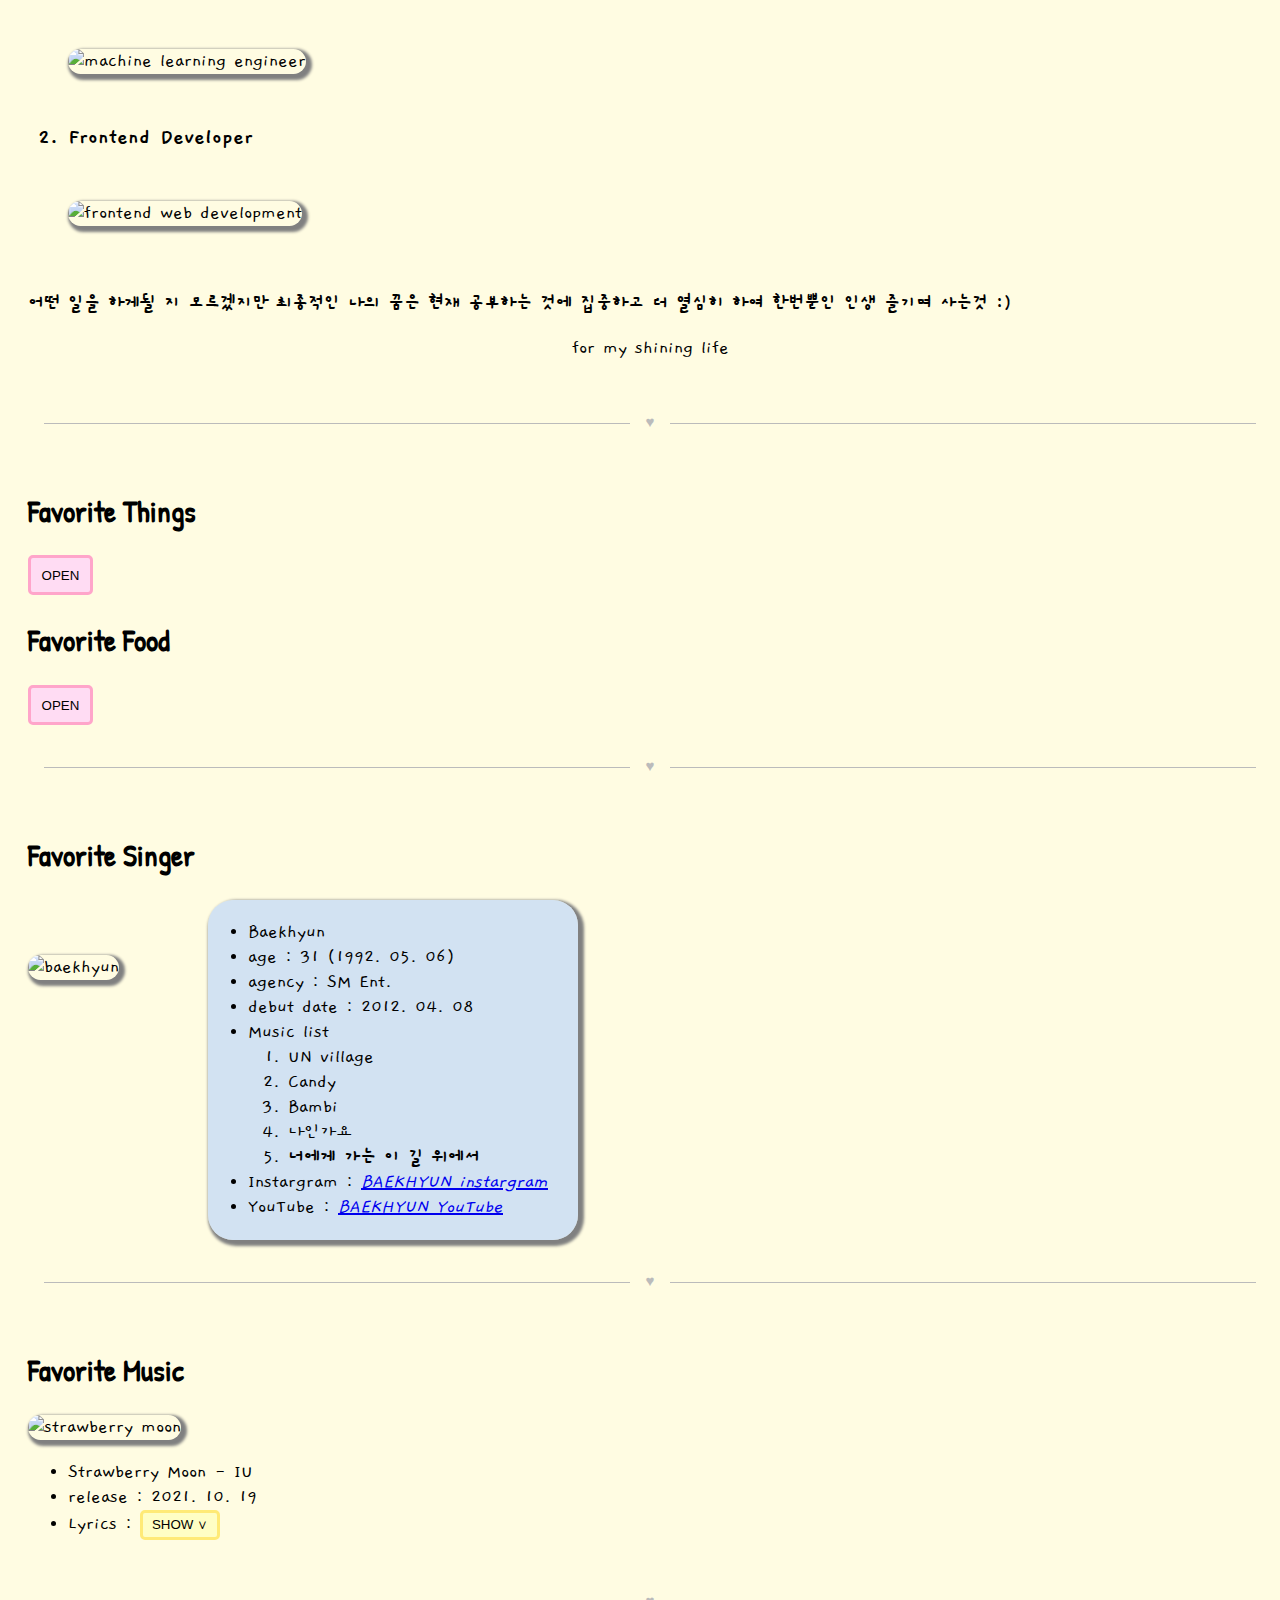
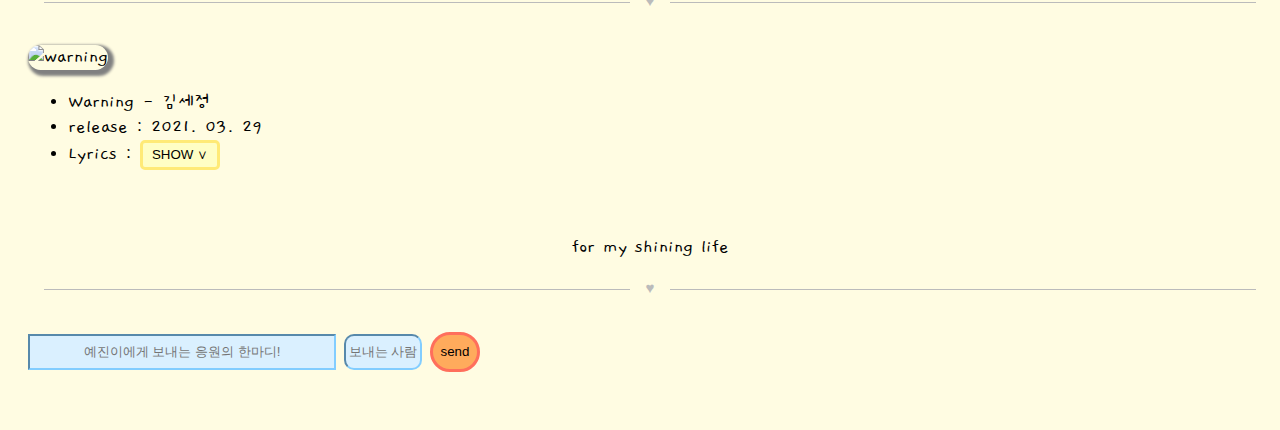
==== commit 6afc0bfa: "refactor: 코드 정리" ====
--- a/profile/index.html
+++ b/profile/index.html
@@ -1,187 +1,190 @@
 <!DOCTYPE html>
-<html>
+<html lang="ko">
 
 <head>
-  <meta charset="utf-8">
-  <meta name="viewport" content="width=device-width, initial-scale=1.0">
-  <title>Introduce Myself</title>
-  <link rel="stylesheet" href="index.css">
-  <link rel="preconnect" href="https://fonts.googleapis.com">
-  <link rel="preconnect" href="https://fonts.gstatic.com" crossorigin>
-  <link
-    href="https://fonts.googleapis.com/css2?family=Single+Day&family=Gaegu&family=Itim&family=Patrick+Hand&family=Permanent+Marker&display=swap"
-    rel="stylesheet">
-  <link href="images/icon.png" rel="shortcut icon" type="image/x-icon">
+    <meta charset="utf-8">
+    <meta name="viewport" content="width=device-width, initial-scale=1.0">
+    <title>Introduce Myself</title>
+    <link rel="stylesheet" href="index.css">
+    <link rel="preconnect" href="https://fonts.googleapis.com">
+    <link rel="preconnect" href="https://fonts.gstatic.com" crossorigin>
+    <link href="https://fonts.googleapis.com/css2?family=Single+Day&family=Gaegu&family=Itim&family=Patrick+Hand&family=Permanent+Marker&display=swap" rel="stylesheet">
+    <link href="images/icon.png" rel="shortcut icon" type="image/x-icon">
 </head>
 
 <body>
-  <br>
-  <button id="btn_play">PLAY</button>
-  <button id="btn_stop">STOP</button>
-  <br> <br>
-  <span id="music">노래를 재생해 주세요!</span>
+<br>
+<button class="btn_play">PLAY</button>
+<button class="btn_stop">STOP</button>
+<br> <br>
+<span class="music">노래를 재생해 주세요!</span>
 
-  <h1>Who Am I?</h1>
+<h1>Who Am I?</h1>
 
-  <!--소개-->
+<!--소개-->
 
-  <h2 id="title">Profile</h2>
+<h2 class="title">Profile</h2>
 
-  <div id="profile">
-    <div id="profile_img"><img id="img" src="images/yejin.jpg" alt="yejin" title="yejin" width="150"></div>
+<div class="profile">
+    <div class="profile_img"><img class="img" src="images/yejin.jpg" alt="yejin" title="yejin" width="150"></div>
 
-    <div id="my_profile">
-      <ul>
-        <li>name : Jeon Ye Jin</li>
-        <li>age : <span id="age"></span> (1998. 12. 12)</li>
-        <li>academic ability : Myongji unv. mathmatics</li>
-        <li>tel : <a href="telto:010-9228-8704"><em>010-9228-8704</em></a></li>
-        <li>e-mail : <a href="mailto:eodrmfdl1004@naver.com"><em>eodrmfdl1004@naver.com</em></a></li>
-        <li>github : <a href="http://www.github.com/ez1n" target="_blank"><em>github.com/ez1n</em></a></li>
-        <li>blog : <a href="https://ttugttag-coding.tistory.com/"
-            target="_blank"><em>ttugttag-coding.tistory.com/<em></a></li>
-      </ul>
+    <div class="my_profile">
+        <ul>
+            <li>name : Jeon Ye Jin</li>
+            <li>age : <span class="age"></span> (1998. 12. 12)</li>
+            <li>education : Myongji unv. mathmatics</li>
+            <li>tel : <a href="telto:010-9228-8704"><em>010-9228-8704</em></a></li>
+            <li>e-mail : <a href="mailto:eodrmfdl1004@gamil.com"><em>eodrmfdl1004@gamil.com</em></a></li>
+            <li>github : <a href="http://www.github.com/ez1n" target="_blank"><em>github.com/ez1n</em></a></li>
+            <li>blog : <a href="https://ttugttag-coding.tistory.com" target="_blank"><em>ttugttag-coding.tistory.com</em></a></li>
+        </ul>
     </div>
-  </div>
-  <br>
-  <p align="center">for my shining life</p>
-  <br>
-  <div class="hr-sect" style="font-size: 15px;">♥</div> <br>
+</div>
+<br>
+<p class="main_comment">for my shining life</p>
+<br>
+<div class="hr-sect" style="font-size: 15px;">♥</div>
+<br>
 
-  <!--꿈-->
+<!--꿈-->
 
-  <h2 id="title">Dream</h2>
-  <p id="dream">
+<h2 class="title">Dream</h2>
+<p class="dream">
     2020년 여름까지의 나의 꿈은 <strong>홍보/마케팅 분야</strong>로 취업하는 것이었다!
     <br><br>2020년 겨울, 우연히 교수님과 <strong>머신러닝 스터디</strong>를 할 기회가 생겼고, '머신러닝'이라는 분야를 처음으로 접하게 되었다.
     <br><br>2021년 약 1년이 넘는 시간동안 스터디와 <strong>'딥러닝을 위한 선형대수학', '딥러닝 세미나', '데이터마이닝'</strong> 등의 대학원 수업을 수강하며 공부했고, 좋은 결과를
     가져왔다.
-  </p>
-  <img src="images/grade.jpg" id="img" alt="grade" title="grade" width="500">
-  <p id="dream">
+</p>
+<img src="images/grade.jpg" class="img" alt="grade" title="grade" width="500"/>
+<p class="dream">
     2021년 겨울, 원하는 분야와 관심사가 무엇인지, 대학원과 취업 사이에서 고민하던 중 <strong>프론트엔드 웹 개발</strong>이라는 분야에 대해 알게되었다.
     <br><br>2022년 현재, 1학기 대학원 진학을 포기하고 프론트엔드 분야를 공부하기로 결정했다!
-  </p>
-  <br>
-  <p id="dream">그렇게해서 생겨난 나의 꿈은, </p> <br>
-  <ol>
+</p>
+<br>
+<p class="dream">그렇게해서 생겨난 나의 꿈은, </p> <br>
+<ol>
     <h3>
-      <li>Machine Learning Engineer</li>
-    </h3> <br>
-    <img
-      src="https://cdn.inflearn.com/public/courses/326805/cover/eb8e8f16-8abe-40e0-8fe9-686a8b081ac3/Artboard%201.png"
-      id="img" alt="machine learning engineer" title="machine learning engineer" height="150">
+        <li>Machine Learning Engineer</li>
+    </h3>
+    <br>
+    <img src="https://cdn.inflearn.com/public/courses/326805/cover/eb8e8f16-8abe-40e0-8fe9-686a8b081ac3/Artboard%201.png"
+         class="img" alt="machine learning engineer" title="machine learning engineer" height="150"/>
     <br><br>
     <h3>
-      <li>Frontend Developer</li>
-    </h3> <br>
-    <img src="https://blog.kakaocdn.net/dn/xZTsA/btq6nBzJfZ3/FVGyEUNJ4wwdUVN7MMKBhk/img.jpg" id="img"
-      alt="frontend web development" title="frontend web development" height="150">
-  </ol>
-  <br>
-  <p><strong>어떤 일을 하게될 지 모르겠지만 최종적인 나의 꿈은 현재 공부하는 것에 집중하고 더 열심히 하여 한번뿐인 인생 즐기며 사는것 :)</strong></p>
-  <p align="center">for my shining life</p>
+        <li>Frontend Developer</li>
+    </h3>
+    <br>
+    <img src="https://blog.kakaocdn.net/dn/xZTsA/btq6nBzJfZ3/FVGyEUNJ4wwdUVN7MMKBhk/img.jpg" class="img"
+         alt="frontend web development" title="frontend web development" height="150"/>
+</ol>
+<br>
+<p><strong>어떤 일을 하게될 지 모르겠지만 최종적인 나의 꿈은 현재 공부하는 것에 집중하고 더 열심히 하여 한번뿐인 인생 즐기며 사는것 :)</strong></p>
+<p class="main_comment">for my shining life</p>
 
-  <br>
-  <div class="hr-sect" style="font-size: 15px;">♥</div> <br>
+<br>
+<div class="hr-sect" style="font-size: 15px;">♥</div>
+<br>
 
-  <!--좋아하는 것-->
+<!--좋아하는 것-->
 
-  <h2 id="title">Favorite Things</h2>
-  <button id="btn_favorite_things_open">OPEN</button>
-  <div id="favorite_things"></div>
+<h2 class="title">Favorite Things</h2>
+<button class="btn_favorite_things_open">OPEN</button>
+<div class="favorite_things"></div>
 
-  <!--좋아하는 음식-->
+<!--좋아하는 음식-->
 
-  <h2 id="title">Favorite Food</h2>
-  <button id="btn_favorite_food_open">OPEN</button>
-  <div id="favorite_food"></div>
-  <br>
-  <div class="hr-sect" style="font-size: 15px;">♥</div> <br>
+<h2 class="title">Favorite Food</h2>
+<button class="btn_favorite_food_open">OPEN</button>
+<div class="favorite_food"></div>
+<br>
+<div class="hr-sect" style="font-size: 15px;">♥</div>
+<br>
 
-  <!--좋아하는 가수-->
+<!--좋아하는 가수-->
 
-  <h2 id="title">Favorite Singer</h2>
-  <div id="favorite_singer">
-    <div id="favorite_singer_img">
-      <img id="img"
-        src="http://file3.instiz.net/data/cached_img/upload/2018/09/09/3/add18847a7efe98b376d1e7bfe4975ae.jpg"
-        alt="baekhyun" title="favorite singer" width="150">
+<h2 class="title">Favorite Singer</h2>
+<div class="favorite_singer">
+    <div class="favorite_singer_img">
+        <img class="img"
+             src="http://file3.instiz.net/data/cached_img/upload/2018/09/09/3/add18847a7efe98b376d1e7bfe4975ae.jpg"
+             alt="baekhyun" title="favorite singer" width="150"/>
     </div>
-    <div id="singer">
-      <ul>
-        <li>Baekhyun</li>
-        <li>age : 31 (1992. 05. 06)</li>
-        <li>agency : SM Ent.</li>
-        <li>debut date : 2012. 04. 08</li>
-        <li>Music list</li>
-        <ol>
-          <li>UN village</li>
-          <li>Candy</li>
-          <li>Bambi</li>
-          <li id=>나인가요</li>
-          <li><strong>너에게 가는 이 길 위에서</strong></li>
-        </ol>
-        <li>Instargram : <a href="https://www.instagram.com/baekhyunee_exo/" target="_blank"><em>BAEKHYUN
-              instargram</em></a></li>
-        <li>YouTube : <a href="https://www.youtube.com/c/baekhyun" target="_blank"><em>BAEKHYUN YouTube</em></a></li>
-      </ul>
+    <div class="singer">
+        <ul>
+            <li>Baekhyun</li>
+            <li>age : 31 (1992. 05. 06)</li>
+            <li>agency : SM Ent.</li>
+            <li>debut date : 2012. 04. 08</li>
+            <li>Music list</li>
+            <ol>
+                <li>UN village</li>
+                <li>Candy</li>
+                <li>Bambi</li>
+                <li>나인가요</li>
+                <li><strong>너에게 가는 이 길 위에서</strong></li>
+            </ol>
+            <li>Instargram : <a href="https://www.instagram.com/baekhyunee_exo/" target="_blank"><em>BAEKHYUN instargram</em></a></li>
+            <li>YouTube : <a href="https://www.youtube.com/c/baekhyun" target="_blank"><em>BAEKHYUN YouTube</em></a>
+            </li>
+        </ul>
     </div>
-  </div>
-  <br>
-  <div class="hr-sect" style="font-size: 15px;">♥</div> <br>
+</div>
+<br>
+<div class="hr-sect" style="font-size: 15px;">♥</div>
+<br>
 
-  <!--좋아하는 노래-->
+<!--좋아하는 노래-->
 
-  <h2 id="title">Favorite Music</h2>
-  <img
-    src="https://cdnimg.melon.co.kr/cm2/album/images/107/43/453/10743453_20211018165252_500.jpg?4a230414088a35eeff232020daf65806"
-    id="img" alt="strawberry moon" title="IU-strawberry moon" width="150">
-  <ul>
+<h2 class="title">Favorite Music</h2>
+<img src="https://cdnimg.melon.co.kr/cm2/album/images/107/43/453/10743453_20211018165252_500.jpg?4a230414088a35eeff232020daf65806"
+     class="img" alt="strawberry moon" title="IU-strawberry moon" width="150"/>
+<ul>
     <li>Strawberry Moon - IU</li>
     <li>release : 2021. 10. 19</li>
-    <li>Lyrics : <button id="btn_IU_lyrics">SHOW ∨</button>
-      <div id="strawberry_moon_lyrics"></div>
+    <li>Lyrics :
+        <button class="btn_IU_lyrics">SHOW ∨</button>
+        <div class="strawberry_moon_lyrics"></div>
     </li>
 
-  </ul> <br>
-  <div class="hr-sect" style="font-size: 15px;">♥</div>
-  <br>
-  <img src="https://image.bugsm.co.kr/album/images/500/40383/4038340.jpg" id="img" alt="warning" title="김세정-warning"
-    width="150">
-  <ul>
+</ul>
+<br>
+<div class="hr-sect" style="font-size: 15px;">♥</div>
+<br>
+<img src="https://image.bugsm.co.kr/album/images/500/40383/4038340.jpg" class="img" alt="warning" title="김세정-warning" width="150"/>
+<ul>
     <li>Warning - 김세정</li>
     <li>release : 2021. 03. 29</li>
-    <li>Lyrics : <button id="btn_sj_lyrics">SHOW ∨</button>
-      <div id="warning_lyrics"></div>
+    <li>Lyrics :
+        <button class="btn_sj_lyrics">SHOW ∨</button>
+        <div class="warning_lyrics"></div>
     </li>
-  </ul>
-  <br>
-  <p align="center">for my shining life</p>
-  <div class="hr-sect" style="font-size: 15px;">♥</div> <br>
+</ul>
+<br>
+<p class="main_comment">for my shining life</p>
+<div class="hr-sect" style="font-size: 15px;">♥</div>
+<br>
 
 
-  <input id="cheer_message" type="text" placeholder="예진이에게 보내는 응원의 한마디!" autocomplete="off">
-  <input id="from_name" type="text" placeholder="보내는 사람" autocomplete="off">
-  <input id="send_btn" type="submit" value="send">
-  <div id="logs"></div>
+<input class="cheer_message" type="text" placeholder="예진이에게 보내는 응원의 한마디!" autocomplete="off"/>
+<input class="from_name" type="text" placeholder="보내는 사람" autocomplete="off"/>
+<input class="send_btn" type="submit" value="send"/>
+<div class="logs"></div>
 
 
-  <br> <br>
-  <div id="top">
+<br> <br>
+<div class="top">
     <a href="#btn_play">
-      <div id="top">TOP</div>
+        <div class="top">TOP</div>
     </a>
-  </div>
+</div>
 
-  <script src="index.js"></script>
-  <script type="text/javascript" src="https://cdn.jsdelivr.net/npm/@emailjs/browser@3/dist/email.min.js"></script>
-  <script type="text/javascript">
-    (function () {
-      emailjs.init("user_QWY151hZWPE3JDJdqX4NS");
-    })()
-  </script>
-
+<script src="index.js"></script>
+<script type="text/javascript" src="https://cdn.jsdelivr.net/npm/@emailjs/browser@3/dist/email.min.js"></script>
+<script type="text/javascript">
+  (function () {
+    emailjs.init("user_QWY151hZWPE3JDJdqX4NS");
+  })()
+</script>
 
 
 </body>
--- a/profile/index.css
+++ b/profile/index.css
@@ -18,7 +18,7 @@
     font-family: 'Patrick Hand', cursive;
 }
 
-#my_profile {
+.my_profile {
     font-family: 'Itim', cursive;
     font-size: 23px;
 }
@@ -27,23 +27,23 @@
     color: lightpink;
 }
 
-#singer {
+.singer {
     background-color: rgba(182, 210, 252, 0.61);
     width: 370px; height: auto;
     border-radius: 25px;
     box-shadow: 3px 3px 3px 3px gray;
 }
 
-#lyrics {
+.lyrics {
     font-family: 'Single Day', cursive;
 }
 
-#img {
+.img {
     border-radius: 20px;
     box-shadow: 3px 3px 3px 3px gray;
 }
 
-button, #send_btn {
+button, .send_btn {
     width:50px; height: 40px;
     background-color: rgb(255, 171, 92);
     border-radius: 70px;
@@ -51,77 +51,81 @@
     cursor: pointer;
 }
 
-button:hover, #send_btn:hover {
+button:hover, .send_btn:hover {
     cursor:pointer;
     background-color: rgb(255, 133, 20);
     box-shadow: 2px 2px 2px 2px lightgray;
 }
 
-#music {
+.music {
     background-color: rgb(255, 190, 190);
     border-radius: 5px;
 }
 
-#profile {
-    display: flex;
-}
-
-#profile_img {
+.profile {
+    display: flex;
+}
+
+.profile_img {
     padding-top: 10px;
     width: 200px;
 }
 
-#my_profile {
+.my_profile {
     width: 500px;
 }
 
-#family {
-    display: flex;
-}
-
-#family_members {
-    width: 180px;
-    text-align: center;
-}
-
-#travel {
-    display: flex;
-}
-
-#trip {
+.main_comment {
+    text-align: center;
+}
+
+.family {
+    display: flex;
+}
+
+.family_members {
+    width: 180px;
+    text-align: center;
+}
+
+.travel {
+    display: flex;
+}
+
+.trip {
     width: 180px;
     text-align: center;
     padding-bottom: 10px;
 }
 
-#friends {
-    display: flex;
-}
-
-#friends_members {
+.friends {
+    display: flex;
+}
+
+.friends_members {
     width: 180px;
     text-align: center;
     padding-right: 30px;
     padding-bottom: 10px;
 }
 
-#food {
-    display: flex;
-}
-
-#favorite_food_list {
-    width: 180px;
-    text-align: center;
-}
-
-#btn_favorite_food_open, #btn_favorite_things_open {
+.food {
+    display: flex;
+}
+
+.favorite_food_list {
+    width: 180px;
+    text-align: center;
+}
+
+.btn_favorite_food_open, .btn_favorite_things_open {
     width: 65px; height: 40px;
     border-radius: 5px;
     border-color: rgb(255, 165, 202);
     background-color: rgba(255, 215, 245, 0.884);
 }
 
-#top {
+.top {
     position: fixed; 
     bottom: 20px;
     right: 20px;
@@ -135,23 +139,23 @@
     scroll-behavior: smooth;
 }
 
-#favorite_singer {
-    display: flex;
-}
-
-#favorite_singer_img {
+.favorite_singer {
+    display: flex;
+}
+
+.favorite_singer_img {
     width: 180px;
     padding-top:55px;
 }
 
-#btn_IU_lyrics, #btn_sj_lyrics {
+.btn_IU_lyrics, .btn_sj_lyrics {
     width: 80px; height: 30px;
     border-radius: 5px;
     border-color: rgb(255, 234, 118);
     background-color: rgba(255, 254, 190, 0.829);
 }
 
-#strawberry_moon_lyrics_part:hover {
+.strawberry_moon_lyrics_part:hover {
     background-color:rgba(225, 174, 255, 0.322) ;
     border-radius: 10px;
     padding-left: 10px;
@@ -159,7 +163,7 @@
     max-width: max-content;
 }
 
-#warning_lyrics_part:hover {
+.warning_lyrics_part:hover {
     background-color:rgba(255, 174, 241, 0.322) ;
     border-radius: 10px;
     padding-left: 10px;
@@ -167,7 +171,7 @@
     max-width: max-content;
 }
 
-#cheer_message{
+.cheer_message{
     height: 30px;
     width: 300px;
     text-align: center;
@@ -175,7 +179,7 @@
     border-color: rgb(130, 205, 255);
 }
 
-#from_name {
+.from_name {
     height: 30px;
     width: 70px;
     text-align: center;
